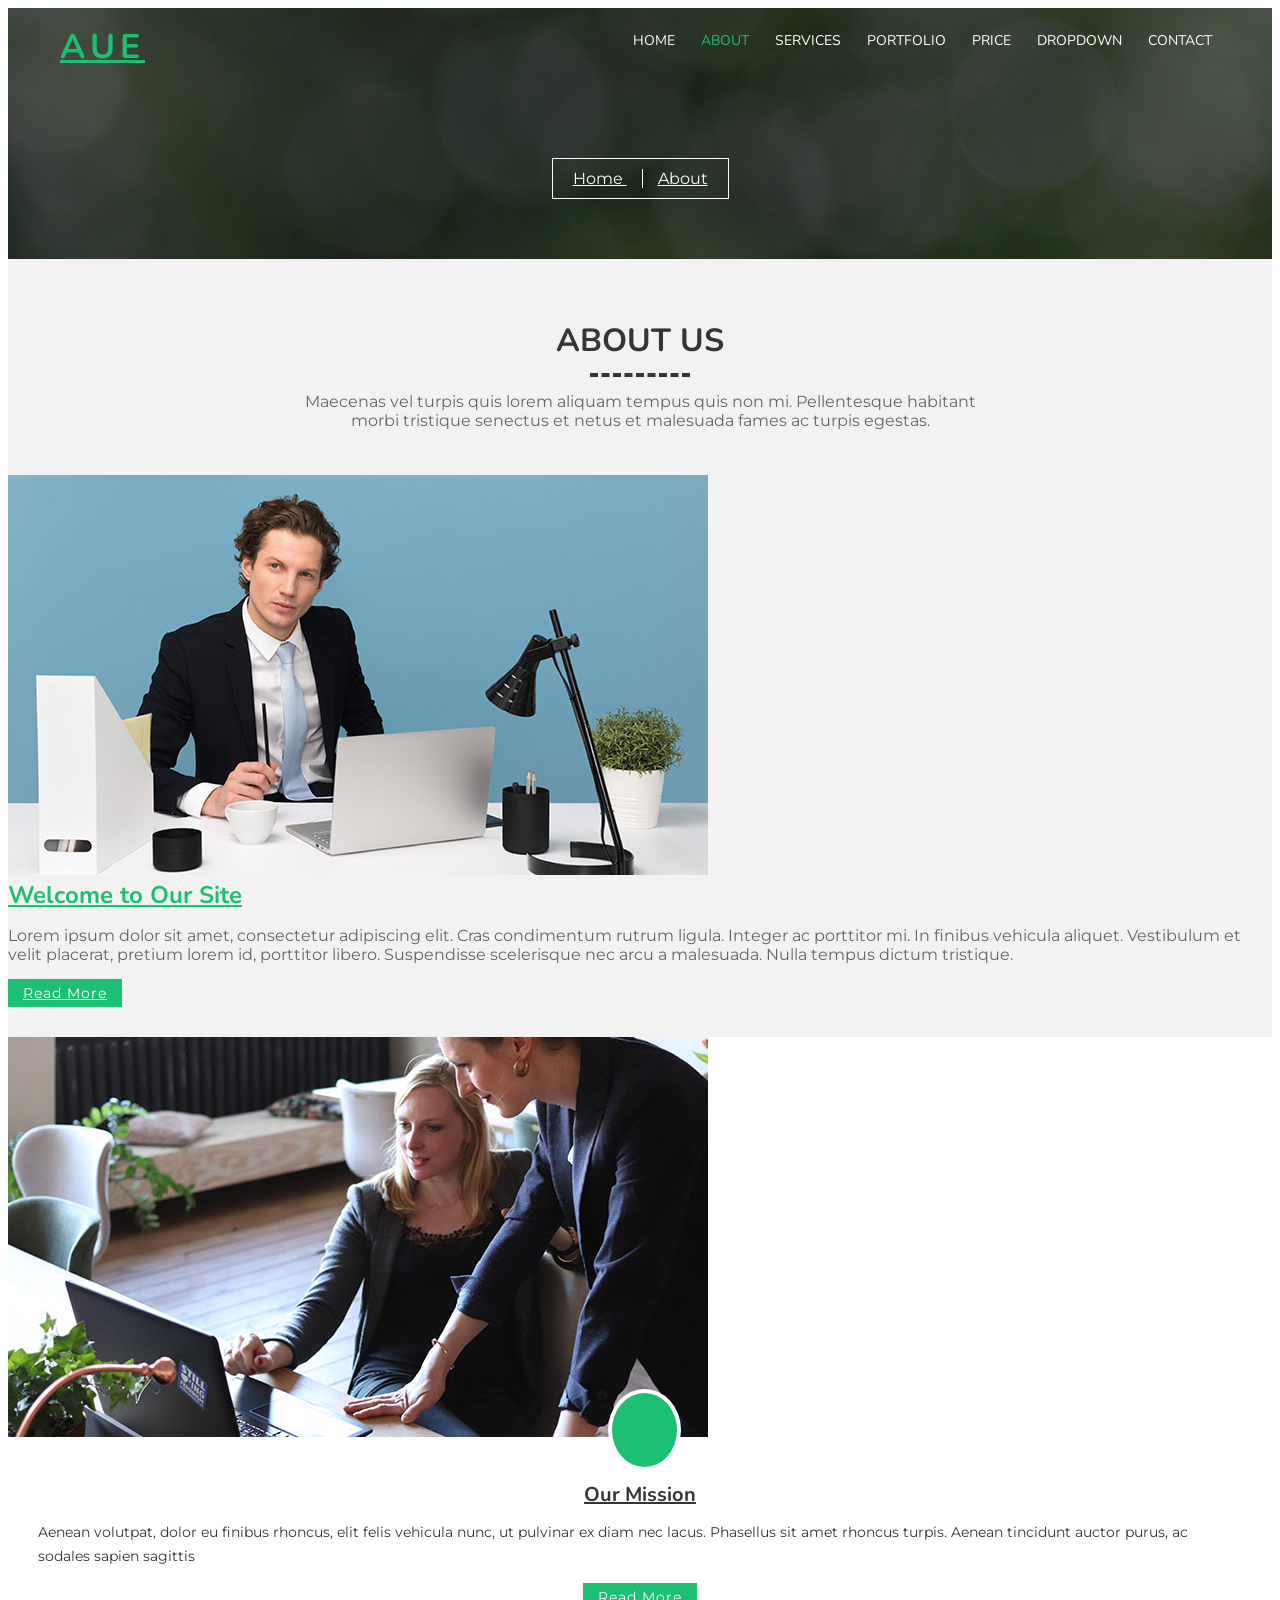
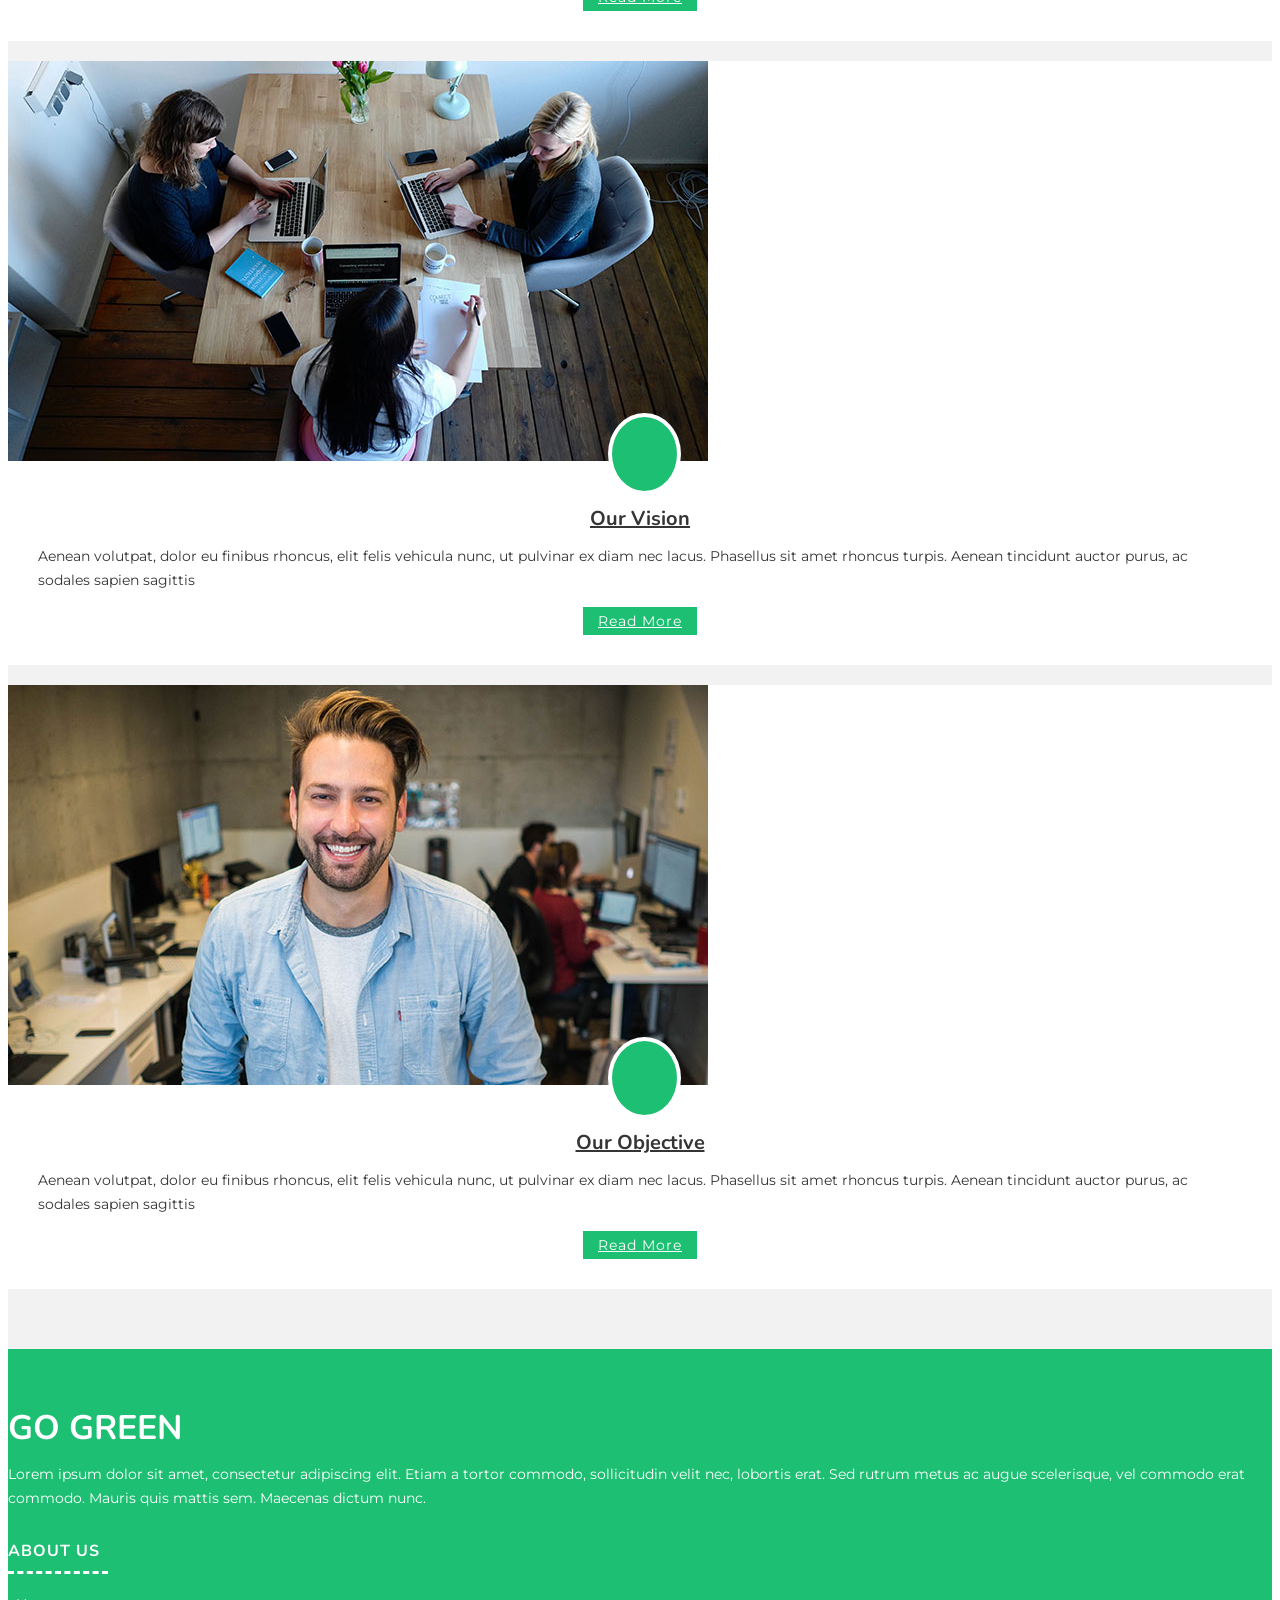
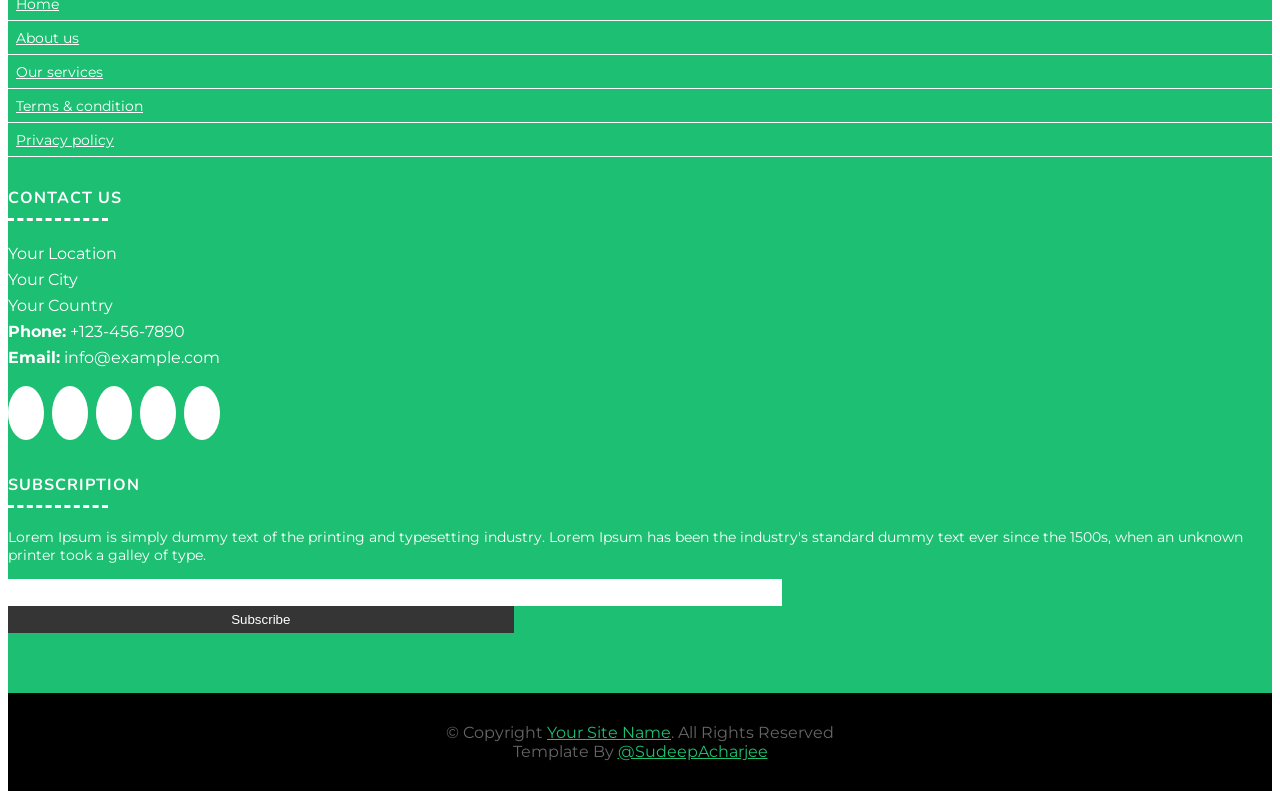
==== about.html @ 897f8840 "9/27/26" ====
<!DOCTYPE html>
<html lang="en">
    <head>
        <meta charset="utf-8">
        <title>GO GREEN | HTML Business Template</title>
        <meta content="width=device-width, initial-scale=1.0" name="viewport">
        <meta content="" name="keywords">
        <meta content="" name="description">

        <!-- Favicons -->
        <link href="img/favicon.ico" rel="icon">
        <link href="img/apple-touch-icon.png" rel="apple-touch-icon">

        <!-- Google Fonts -->
        <link href="https://fonts.googleapis.com/css?family=Montserrat:200,300|Nunito:400,700&display=swap" rel="stylesheet">

        <!-- Bootstrap CSS File -->
        <link href="vendor/bootstrap/css/bootstrap.min.css" rel="stylesheet">

        <!-- Vendor CSS Files -->
        <link href="vendor/ionicons/css/ionicons.min.css" rel="stylesheet">
        <link href="vendor/owlcarousel/assets/owl.carousel.min.css" rel="stylesheet">
        <link href="vendor/lightbox/css/lightbox.min.css" rel="stylesheet">

        <!-- Main Stylesheet -->
        <link href="css/style.css" rel="stylesheet">
    </head>

    <body>
        <!-- Header Section Start -->
        <header class="header">
            <div class="container-fluid">
                <div class="logo pull-left">
                    <h1><a href="INdex sample2.html">AUE</a></h1>
                    <!-- <a href="#"><img src="img/logo.png" alt="" title="" /></a>-->
                </div>

                <nav id="nav-menu-container">
                    <ul class="nav-menu">
                        <li><a href="INdex sample2.html">Home</a></li>
                        <li class="menu-active"><a href="about.html">About</a></li>
                        <li><a href="service.html">Services</a></li>
                        <li><a href="portfolio.html">Portfolio</a></li>
                        <li><a href="price.html">Price</a></li>
                        <li class="menu-has-children"><a href="#">Dropdown <i class="dicon ion-md-arrow-dropdown"></i></a>
                            <ul>
                                <li><a href="">Dropdown Menu</a></li>
                                <li><a href="">Dropdown Menu</a></li>
                                <li><a href="">Dropdown Menu</a></li>
                                <li><a href="">Dropdown Menu</a></li>
                                <li><a href="">Dropdown Menu</a></li>
                            </ul>
                        </li>
                        <li><a href="contact.html">Contact</a></li>
                    </ul>
                </nav>
            </div>
        </header>
        <!-- Header Section End -->
        
        <!-- Banner Section Start-->
        <section class="banner">
            <div class="container">
                <div class="col-lg-12">
                    <div class="banner-nav">
                        <div class="banner-box">
                            <a href="index.html">Home </a>
                            <a href="about.html">About</a>
                        </div>
                    </div>
                </div>
            </div>
        </section>
        <!-- Banner Section End-->

        <!-- About Us Section Start-->
        <section class="about">
            <div class="container">
                <header class="section-header">
                    <h3>About Us</h3>
                    <p>
                        Maecenas vel turpis quis lorem aliquam tempus quis non mi. Pellentesque habitant morbi tristique senectus et netus et malesuada fames ac turpis egestas.
                    </p>
                </header>

                <div class="row align-items-center about-row">
                    <div class="col-md-6">
                        <img src="img/about.jpg" alt="" class="img-fluid">
                    </div>
                    <div class="col-md-6">
                        <h2 class="title"><a href="#">Welcome to Our Site</a></h2>
                        <p>
                            Lorem ipsum dolor sit amet, consectetur adipiscing elit. Cras condimentum rutrum ligula. Integer ac porttitor mi. In finibus vehicula aliquet. Vestibulum et velit placerat, pretium lorem id, porttitor libero. Suspendisse scelerisque nec arcu a malesuada. Nulla tempus dictum tristique.
                        </p>
                        <div class="read-more">
                            <a href="#">Read More</a>
                        </div>
                    </div>
                </div>

                <div class="row about-cols">
                    <div class="col-md-4">
                        <div class="about-col">
                            <div class="img">
                                <img src="img/about-mission.jpg" alt="" class="img-fluid">
                                <div class="icon"><i class="ion-ios-disc"></i></div>
                            </div>
                            <h2 class="title"><a href="#">Our Mission</a></h2>
                            <p>
                                Aenean volutpat, dolor eu finibus rhoncus, elit felis vehicula nunc, ut pulvinar ex diam nec lacus. Phasellus sit amet rhoncus turpis. Aenean tincidunt auctor purus, ac sodales sapien sagittis
                            </p>
                            <div class="read-more">
                                <a href="#">Read More</a>
                            </div>
                        </div>
                    </div>

                    <div class="col-md-4">
                        <div class="about-col">
                            <div class="img">
                                <img src="img/about-vision.jpg" alt="" class="img-fluid">
                                <div class="icon"><i class="ion-ios-eye"></i></div>
                            </div>
                            <h2 class="title"><a href="#">Our Vision</a></h2>
                            <p>
                                Aenean volutpat, dolor eu finibus rhoncus, elit felis vehicula nunc, ut pulvinar ex diam nec lacus. Phasellus sit amet rhoncus turpis. Aenean tincidunt auctor purus, ac sodales sapien sagittis
                            </p>
                            <div class="read-more">
                                <a href="#">Read More</a>
                            </div>
                        </div>
                    </div>

                    <div class="col-md-4">
                        <div class="about-col">
                            <div class="img">
                                <img src="img/about-objective.jpg" alt="" class="img-fluid">
                                <div class="icon"><i class="ion-ios-options"></i></div>
                            </div>
                            <h2 class="title"><a href="#">Our Objective</a></h2>
                            <p>
                                Aenean volutpat, dolor eu finibus rhoncus, elit felis vehicula nunc, ut pulvinar ex diam nec lacus. Phasellus sit amet rhoncus turpis. Aenean tincidunt auctor purus, ac sodales sapien sagittis
                            </p>
                            <div class="read-more">
                                <a href="#">Read More</a>
                            </div>
                        </div>
                    </div>
                </div>
            </div>
        </section>
        <!-- About Us Section End -->

        <!-- Footer Start -->
        <footer class="footer">
            <div class="footer-top">
                <div class="container">
                    <div class="row">
                        <div class="col-lg-3 col-md-6 footer-info">
                            <h3>GO GREEN</h3>
                            <p>
                                Lorem ipsum dolor sit amet, consectetur adipiscing elit. Etiam a tortor commodo, sollicitudin velit nec, lobortis erat. Sed rutrum metus ac augue scelerisque, vel commodo erat commodo. Mauris quis mattis sem. Maecenas dictum nunc.
                            </p>
                        </div>

                        <div class="col-lg-3 col-md-6 footer-links">
                            <h4>About Us</h4>
                            <ul>
                                <li><i class="ion-md-arrow-dropright"></i> <a href="#">Home</a></li>
                                <li><i class="ion-md-arrow-dropright"></i> <a href="#">About us</a></li>
                                <li><i class="ion-md-arrow-dropright"></i> <a href="#">Our services</a></li>
                                <li><i class="ion-md-arrow-dropright"></i> <a href="#">Terms & condition</a></li>
                                <li><i class="ion-md-arrow-dropright"></i> <a href="#">Privacy policy</a></li>
                            </ul>
                        </div>

                        <div class="col-lg-3 col-md-6 footer-contact">
                            <h4>Contact Us</h4>
                            <p>
                                Your Location<br>
                                Your City<br>
                                Your Country <br>
                                <strong>Phone:</strong> +123-456-7890<br>
                                <strong>Email:</strong> info@example.com<br>
                            </p>

                            <div class="social-links">
                                <a href="https://freewebsitecode.com/"><i class="ion-logo-twitter"></i></a>
                                <a href="https://facebook.com/freewebsitecode/"><i class="ion-logo-facebook"></i></a>
                                <a href="https://freewebsitecode.com/"><i class="ion-logo-linkedin"></i></a>
                                <a href="https://freewebsitecode.com/"><i class="ion-logo-instagram"></i></a>
                                <a href="https://www.youtube.com/channel/UC9HlQRmKgG3jeVD_fBxj1Pw/videos"><i class="ion-logo-youtube"></i></a>
                            </div>

                        </div>

                        <div class="col-lg-3 col-md-6 footer-newsletter">
                            <h4>Subscription</h4>
                            <p>Lorem Ipsum is simply dummy text of the printing and typesetting industry. Lorem Ipsum has been the industry's standard dummy text ever since the 1500s, when an unknown printer took a galley of type.</p>
                            <form action="" method="post">
                                <input type="email" name="email"><input type="submit"  value="Subscribe">
                            </form>
                        </div>

                    </div>
                </div>
            </div>

            <div class="container">
                <div class="copyright">
                    &copy; Copyright <a href="https://freewebsitecode.com/">Your Site Name</a>. All Rights Reserved<br>
					Template By <a href="https://sudeep-portfolio.netlify.app">@SudeepAcharjee</a>
                </div>
            </div>
        </footer>
        <!-- Footer End -->

        <a href="#" class="back-to-top"><i class="ion-md-arrow-dropup"></i></a>

        <!-- Vendor JS Files -->
        <script src="vendor/jquery/jquery.min.js"></script>
        <script src="vendor/jquery/jquery-migrate.min.js"></script>
        <script src="vendor/bootstrap/js/bootstrap.bundle.min.js"></script>
        <script src="vendor/easing/easing.min.js"></script>
        <script src="vendor/superfish/hoverIntent.js"></script>
        <script src="vendor/superfish/superfish.min.js"></script>
        <script src="vendor/waypoints/waypoints.min.js"></script>
        <script src="vendor/touchSwipe/jquery.touchSwipe.min.js"></script>
        <script src="vendor/counterup/counterup.min.js"></script>
        <script src="vendor/owlcarousel/owl.carousel.min.js"></script>
        <script src="vendor/isotope/isotope.pkgd.min.js"></script>
        <script src="vendor/lightbox/js/lightbox.min.js"></script>

        <!-- Main Javascript File -->
        <script src="js/main.js"></script>

    </body>
</html>
---- css/style.css ----
/* ------------------ General CSS ------------------ */
body {
    color: #656565;
    font-family: 'Montserrat', sans-serif;
    background: #ffffff;
}

a {
    color: #1dbf73;
    transition: 0.3s;
}

a:hover,
a:active,
a:focus {
    color: #353535;
    outline: none;
    text-decoration: none;
}

p {
    color: #656565;
    padding: 0;
    margin: 0 0 15px 0;
}

h1,
h2,
h3,
h4,
h5,
h6 {
    font-family: 'Nunito', sans-serif;
    font-weight: 700;
    color: #353535;
    margin: 0 0 15px 0;
    padding: 0;
}

h4,
h5,
h6 {
    font-weight: 400;
}


/* ------------------ Back to Top ------------------ */
.back-to-top {
    position: fixed;
    display: none;
    background: #1dbf73;
    color: #ffffff;
    width: 45px;
    height: 45px;
    text-align: center;
    line-height: 1;
    font-size: 44px;
    right: 15px;
    bottom: 15px;
    transition: background 0.3s;
    z-index: 9;
}

.back-to-top i {
    color: #ffffff;
}


/* ------------------ Header CSS ------------------- */
.header {
    padding: 30px 0;
    height: 92px;
    position: fixed;
    left: 0;
    top: 0;
    right: 0;
    transition: all 0.3s;
    z-index: 997;
}

.header.header-scrolled {
    background: rgba(0, 0, 0, 0.9);
    padding: 20px 0;
    height: 72px;
    transition: all 0.3s;
}

.header .logo {
    float: left;
}

.header .logo h1 {
    font-size: 34px;
    margin: 0;
    line-height: 1;
    letter-spacing: 5px;
}

.header .logo h1 a:hover {
    color: #ffffff;
}

.header .logo img {
    padding: 0;
    margin: 0;
    max-height: 100%;
}


/* ----------------- Intro Section ----------------- */
/* ================================================= */

.slider {
    display: table;
    width: 100%;
    height: 100vh;
    background: #000;
}

.slider .carousel-item {
    width: 100%;
    height: 100vh;
    background-size: cover;
    background-position: center;
    background-repeat: no-repeat;
}

.slider .carousel-item::before {
    content: '';
    background-color: rgba(0, 0, 0, 0.7);
    position: absolute;
    height: 100%;
    width: 100%;
    top: 0;
    right: 0;
    left: 0;
    bottom: 0;
}

.slider .carousel-container {
    display: -webkit-box;
    display: -webkit-flex;
    display: -ms-flexbox;
    display: flex;
    -webkit-box-pack: center;
    -webkit-justify-content: center;
    -ms-flex-pack: center;
    justify-content: center;
    -webkit-box-align: center;
    -webkit-align-items: center;
    -ms-flex-align: center;
    align-items: center;
    position: absolute;
    bottom: 0;
    top: 0;
    left: 0;
    right: 0;
}

.slider .carousel-background img {
    max-width: 100%;
}

.slider .carousel-content {
    text-align: center;
}

.slider h2 {
    color: #ffffff;
    margin-bottom: 30px;
    font-size: 64px;
    font-weight: 800;
    letter-spacing: 1px;
}

.slider p {
    width: 80%;
    margin: 0 auto 30px auto;
    color: #ffffff;
}

.slider .carousel-fade {
    overflow: hidden;
}

.slider .carousel-fade .carousel-inner .carousel-item {
    transition-property: opacity;
}

.slider .carousel-fade .carousel-inner .carousel-item,
.slider .carousel-fade .carousel-inner .active.carousel-item-left,
.slider .carousel-fade .carousel-inner .active.carousel-item-right {
    opacity: 0;
}

.slider .carousel-fade .carousel-inner .active,
.slider .carousel-fade .carousel-inner .carousel-item-next.carousel-item-left,
.slider .carousel-fade .carousel-inner .carousel-item-prev.carousel-item-right {
    opacity: 1;
    transition: 0.3s;
}

.slider .carousel-fade .carousel-inner .carousel-item-next,
.slider .carousel-fade .carousel-inner .carousel-item-prev,
.slider .carousel-fade .carousel-inner .active.carousel-item-left,
.slider .carousel-fade .carousel-inner .active.carousel-item-right {
    left: 0;
    -webkit-transform: translate3d(0, 0, 0);
    transform: translate3d(0, 0, 0);
}

.slider .carousel-control-prev,
.slider .carousel-control-next {
    width: 10%;
}

.slider .carousel-control-next-icon,
.slider .carousel-control-prev-icon {
    background: none;
    font-size: 32px;
    line-height: 1;
}

.slider .carousel-indicators li {
    cursor: pointer;
}

.slider .btn-get-started {
    display: inline-block;
    padding: 10px 30px;
    transition: 0.3s;
    background: #1dbf73;
    color: #ffffff;
    font-family: 'Nunito', sans-serif;
    font-weight: 700;
    font-size: 18px;
    letter-spacing: 1px;
    text-transform: uppercase;
}

.slider .btn-get-started:hover {
    background: #ffffff;
    color: #1dbf73;
}



/* ------------------ Menu Style ------------------- */
#nav-menu-container {
    float: right;
    margin: 0;
}

.nav-menu,
.nav-menu * {
    margin: 0;
    padding: 0;
    list-style: none;
}

.nav-menu ul {
    position: absolute;
    display: none;
    top: 100%;
    left: 0;
    z-index: 99;
}

.nav-menu li {
    position: relative;
    white-space: nowrap;
}

.nav-menu > li {
    float: left;
}

.nav-menu li:hover > ul,
.nav-menu li.sfHover > ul {
    display: block;
}

.nav-menu ul ul {
    top: 0;
    left: 100%;
}

.nav-menu ul li {
    min-width: 180px;
}

.nav-menu a {
    display: inline-block;
    padding: 0 8px 10px 8px;
    color: #ffffff;
    font-family: 'Nunito', sans-serif;
    font-weight: 400;
    font-size: 14px;
    text-transform: uppercase;
    outline: none;
    text-decoration: none;
}

.nav-menu li:hover > a,
.nav-menu > .menu-active > a {
    color: #1dbf73;
}

.nav-menu > li {
    margin-left: 10px;
}

.nav-menu ul {
    margin: 4px 0 0 0;
    padding: 10px;
    box-shadow: 0px 0px 5px rgba(0, 0, 0, 0.25);
    background: #ffffff;
}

.nav-menu ul li {
    transition: 0.3s;
}

.nav-menu ul li a {
    padding: 5px 10px;
    color: #353535;
    transition: 0.3s;
    display: block;
    font-size: 14px;
    text-transform: none;
}

.nav-menu ul li:hover > a {
    color: #1dbf73;
}

.nav-menu ul ul {
    margin: 0;
}

#mobile-nav-toggle {
    position: fixed;
    right: 0;
    top: 0;
    z-index: 999;
    margin: 20px 20px 0 0;
    border: 0;
    background: none;
    font-size: 24px;
    display: none;
    transition: all 0.4s;
    outline: none;
    cursor: pointer;
}

#mobile-nav-toggle i {
    color: #ffffff;
}

#mobile-nav {
    position: fixed;
    top: 0;
    padding-top: 18px;
    bottom: 0;
    z-index: 999;
    background: rgba(0, 0, 0, 0.8);
    left: -260px;
    width: 260px;
    overflow-y: auto;
    transition: 0.4s;
}

#mobile-nav ul {
    padding: 0;
    margin: 0;
    list-style: none;
}

#mobile-nav ul li {
    position: relative;
}

#mobile-nav ul li a {
    color: #ffffff;
    font-size: 13px;
    text-transform: uppercase;
    overflow: hidden;
    padding: 10px 22px 10px 15px;
    position: relative;
    text-decoration: none;
    width: 100%;
    display: block;
    outline: none;
}

#mobile-nav ul li a:hover {
    color: #1dbf73;
}

#mobile-nav ul li li {
    padding-left: 30px;
}

#mobile-nav ul li.menu-active a {
    color: #1dbf73;
}

#mobile-nav ul .menu-has-children i {
    position: absolute;
    top: -5px;
    right: 0;
    z-index: 99;
    padding: 15px;
    cursor: pointer;
    color: #ffffff;
}

#mobile-nav ul .menu-has-children i.ion-md-arrow-dropup {
    color: #1dbf73;
}

#mobile-nav ul .menu-has-children i.dicon {
    display: none;
}

#mobile-nav ul .menu-has-children li a {
    text-transform: none;
}

#mobile-nav ul .menu-item-active {
    color: #1dbf73;
}

#mobile-body-overly {
    width: 100%;
    height: 100%;
    z-index: 997;
    top: 0;
    left: 0;
    position: fixed;
    background: rgba(0, 0, 0, 0.7);
    display: none;
}

body.mobile-nav-active {
    overflow: hidden;
}

body.mobile-nav-active #mobile-nav {
    left: 0;
}

body.mobile-nav-active #mobile-nav-toggle {
    color: #ffffff;
}



/* ---------------- Banner Section ----------------- */
.banner {
    background: url("../img/banner.jpg") center top no-repeat;
    background-size: cover;
    padding: 150px 0 60px 0;
    position: relative;
}

.banner::before {
    content: '';
    position: absolute;
    left: 0;
    right: 0;
    top: 0;
    bottom: 0;
    background: rgba(000, 000, 000, 0.6);
    z-index: 9;
}

.banner .container {
    position: relative;
    z-index: 10;
}

.banner .banner-nav {
    text-align: center;
}

.banner .banner-box {
    display: inline-block;
    padding: 10px 20px;
    border: 1px solid #ffffff;
}

.banner .banner-box a {
    color: #ffffff;
}

.banner .banner-box a:hover {
    color: #1dbf73;
}

.banner .banner-box a:first-child {
    padding-right: 15px;
    border-right: 1px solid #ffffff;
}

.banner .banner-box a:last-child {
    padding-left: 15px;
}


/* ------------- Section Header Style -------------- */
.section-header {
    position: relative;
    max-width: 700px;
    margin: 0 auto;
}

.section-header h3 {
    font-size: 32px;
    text-transform: uppercase;
    text-align: center;
    position: relative;
    padding-bottom: 15px;
}

.section-header h3::before {
    content: '';
    position: absolute;
    display: block;
    width: 100px;
    height: 0;
    border-bottom: 4px dashed #353535;
    bottom: 0;
    left: calc(50% - 50px);
}

.section-header p {
    text-align: center;
    padding-bottom: 30px;
}


/* ---------------- About Us Style ----------------- */
.about {
    position: relative;
    padding: 60px 0 40px 0;
    background: #f2f2f2;
}

.about .about-row {
    margin-bottom: 30px;
}

.about .about-col {
    background: #ffffff;
    margin-bottom: 20px;
}

.about .about-col:hover {
    box-shadow: 0px 2px 10px #dddddd;
}

.about .about-col .img {
    position: relative;
}

.about .about-col .icon {
    width: 64px;
    height: 64px;
    padding-top: 10px;
    padding-left: 1px;
    text-align: center;
    position: absolute;
    background-color: #1dbf73;
    border-radius: 50%;
    text-align: center;
    border: 4px solid #ffffff;
    left: calc( 50% - 32px);
    bottom: -30px;
    transition: 0.3s;
}

.about .about-col i {
    font-size: 36px;
    line-height: 1;
    color: #ffffff;
    transition: 0.3s;
}

.about .about-col:hover .icon {
    background-color: #ffffff;
}

.about .about-col:hover i {
    color: #1dbf73;
}

.about .about-col h2 {
    color: #353535;
    text-align: center;
    font-weight: 700;
    font-size: 20px;
    padding: 0;
    margin: 40px 0 12px 0;
}

.about .about-col h2 a {
    color: #353535;
}

.about .about-col h2 a:hover {
    color: #1dbf73;
}

.about .about-col p {
    font-size: 14px;
    font-weight: 400;
    line-height: 24px;
    color: #353535;
    margin-bottom: 0;
    padding: 0 30px;
}

.about .read-more {
    width: 100%;
    text-align: center;
}

.about .read-more a {
    font-size: 14px;
    letter-spacing: 1px;
    display: inline-block;
    padding: 5px 15px;
    transition: 0.3s;
    margin: 15px 30px 30px 30px;
    color: #ffffff;
    background: #1dbf73;
}

.about .about-col:hover .read-more a,
.about .read-more a:hover {
    background: #353535;
    color: #ffffff;
}

.about .about-row .read-more {
    text-align: left;
}

.about .about-row .read-more a {
    margin: 0;
}


/* ---------------- Services Style ----------------- */
.services {
    background: #ffffff;
    padding: 60px 0 60px 0;
    text-align: center;
}

.services .section-header p {
    margin:0;
    padding: 0;
}

.single-service {
    position: relative;
    text-align: center;
    color: #353535;
    font-weight: 400;
    margin:30px 0 0;
    transition: all 0.3s;
}

.single-service i {
    font-size: 64px;
    color: #1dbf73;
}

.single-service h4,
.single-service h4 a {
    font-size: 18px;
    font-weight: 700;
    line-height: 24px;
    text-transform: capitalize;
    color: #353535;
}

.single-service p {
    margin: 0;
}


/* ------------ Call To Action Section ------------- */
.call-to-action {
    position: relative;
    padding: 60px 0;
    background: #1dbf73;
}

.call-to-action .container {
    max-width: 700px;
}

.call-to-action h3 {
    color: #ffffff;
}

.call-to-action h3::before {
    border-color: #ffffff;
}

.call-to-action p {
    color: #ffffff;
    margin: 0;
}

.call-to-action .cta-btn {
    display: inline-block;
    margin-top: 10px;
    padding: 8px 28px;
    color: #1dbf73;
    font-weight: 500;
    font-size: 16px;
    letter-spacing: 1px;
    text-transform: uppercase;
    background: #ffffff;
    transition: 0.3s;
}

.call-to-action .cta-btn:hover {
    color: #ffffff;
    background: #353535;
}


/* ----------------- Pricing Style ----------------- */
.pricing {
    background: #f2f2f2;
    padding: 60px 0;
}

.pricing .section-header p {
    margin-bottom: 50px;
}

.pricing .price-content {
    position: relative;
    background: #ffffff;
    text-align: center;
}

.pricing .price-content:hover {
    box-shadow: 0 0 10px #dddddd;
}

.pricing .price-plan {
    display: block;
    background: #353535;
    margin: 0 0 30px;
    padding: 15px 0 20px;
}

.pricing .price-title {
    display: block;
    color: #ffffff;
    font-size: 30px;
    letter-spacing: 1px;
    padding: 0 15px 0;
    margin-bottom: 0;
}

.pricing .price-amount {
    display: block;
    color: #ffffff;
    font-size: 48px;
    padding: 0 10px 0;
    text-transform: uppercase;
}

.pricing .price-amount span {
    color: #ffffff;
    font-size: 24px;
}

.pricing .price-date {
    color: #ffffff;
    font-size: 12px;
    margin-top: 5px;
    text-transform: uppercase;
    margin-bottom:0;
}

.pricing .price-details {
    font-size: 16px;
    list-style: none;
    text-align: left;
}

.pricing .price-details li {
    padding: 5px 0;
}

.pricing .price-details li i.ion-md-checkmark {
    color: #1dbf73;
    margin-right: 5px;
}

.pricing .price-details li i.ion-md-close {
    color: #ea4335;
    margin-right: 7px;
}

.pricing .btn {
    color: #ffffff;
    padding: 10px 30px;
    text-transform: uppercase;
    border: none;
    border-radius: 0;
}

.pricing .price-btn {
    margin-top: 10px;
    margin-bottom: 30px;
    background: #353535;
    color: #ffffff;
}

.pricing .price-btn:hover {
    background: #1dbf73;
}

.pricing .features-price-btn {
    background: #1dbf73;
}

.pricing .features-price-btn:hover {
    background: #353535;
}

.pricing .features-price {
    margin-top: -30px;
}

.pricing .features-price .price-plan {
    background: #1dbf73;
}

.pricing .features-price .price-plan p{
    color:#FFFFFF;
}

.pricing .features-price .price-plan .price-amount, 
.pricing .features-price .price-plan .price-amount span {
    color: #ffffff;
}

.pricing .features-price .price-plan .price-title {
    color:#ffffff;
}

@media (max-width: 767.98px) {
    .pricing .price-content {
        margin-bottom: 30px;
    }
    
    .pricing .features-price {
        margin-top: 0;
    }
}



/* ---------------- Our Skills Style --------------- */
.skills {
    position: relative;
    padding: 60px 0;
}

.skills .progress {
    height: 30px;
    margin-bottom: 15px;
    border-radius: 0;
}

.skills .progress .skill {
    line-height: 35px;
    padding: 0;
    margin: 0 0 0 20px;
    text-transform: uppercase;
}

.skills .progress .skill .val {
    float: right;
    font-style: normal;
    margin: 0 20px 0 0;
}

.skills .progress-bar {
    width: 1px;
    text-align: left;
    transition: .9s;
}

.skills .counters h2 {
    margin: 30px 0 0 0;
    font-size: 60px;
    display: block;
    color: #1dbf73;
}

.skills .counters p {
    padding: 0;
    margin: 0;
    font-size: 18px;
    color: #353535;
}


/* ----------------- Portfolio Style --------------- */
.portfolio {
    position: relative;
    padding: 60px 0 45px 0;
    background: #f2f2f2;
}

.portfolio #portfolio-flters {
    padding: 0;
    margin: 0 0 16px 0;
    list-style: none;
    text-align: center;
    font-size: 0;
}

.portfolio #portfolio-flters li {
    display: inline-block;
    margin: 0;
    padding: 10px 20px;
    font-size: 12px;
    line-height: 20px;
    color: #ffffff;
    text-transform: uppercase;
    background: #353535;
    margin-bottom: 4px;
    transition: all 0.3s;
    cursor: pointer;
}

.portfolio #portfolio-flters li:hover,
.portfolio #portfolio-flters li.filter-active {
    background: #1dbf73;
    color: #ffffff;
}

.portfolio #portfolio-flters li:last-child {
    margin-right: 0;
}

.portfolio .portfolio-wrap {
    margin-top: 10px;
}

.portfolio .portfolio-wrap:hover {
    box-shadow: 0px 0px 10px #666666;
}

.portfolio .portfolio-item {
    position: relative;
    height: 260px;
    overflow: hidden;
}

.portfolio .portfolio-item figure {
    background: #000;
    overflow: hidden;
    height: 230px;
    position: relative;
    border-radius: 0;
    margin: 0;
}

.portfolio .portfolio-item figure img {
    opacity: 0.6;
    transition: 0.3s;
}

.portfolio .portfolio-item figure:hover img {
    opacity: 0.3;
    transition: 0.3s;
}

.portfolio .portfolio-item figure .link-preview,
.portfolio .portfolio-item figure .link-details {
    position: absolute;
    display: inline-block;
    padding: 7px 0;
    line-height: 1;
    text-align: center;
    width: 60px;
    height: 36px;
    background: #1dbf73;
    border-radius: 20px;
    transition: 0.3s;
    opacity: 0;
}

.portfolio .portfolio-item figure .link-preview i,
.portfolio .portfolio-item figure .link-details i {
    font-size: 22px;
    color: #ffffff;
}

.portfolio .portfolio-item figure .link-preview:hover,
.portfolio .portfolio-item figure .link-details:hover {
    background: #ffffff;
}

.portfolio .portfolio-item figure .link-preview:hover i,
.portfolio .portfolio-item figure .link-details:hover i {
    color: #353535;
}

.portfolio .portfolio-item figure .link-preview {
    left: calc(50% - 65px);
    top: calc(50% - 18px);
}

.portfolio .portfolio-item figure .link-details {
    right: calc(50% - 65px);
    top: calc(50% - 18px);
}

.portfolio .portfolio-item figure:hover .link-preview {
    opacity: 1;
}

.portfolio .portfolio-item figure:hover .link-details {
    opacity: 1;
}

.portfolio .portfolio-item .portfolio-info {
    position: absolute;
    top: calc(50% - 30px);
    left: 15px;
    right: 15px;
    text-align: center;
    z-index: 1;
}

.portfolio .portfolio-wrap:hover .portfolio-info {
    z-index: -1;
}

.portfolio .portfolio-item .portfolio-info h4 {
    color: #ffffff;
    font-size: 18px;
    font-weight: 700;
    line-height: 1px;
    margin-bottom: 18px;
    padding-bottom: 0;
}

.portfolio .portfolio-item .portfolio-info p {
    padding: 0;
    margin: 0;
    color: #ffffff;
    font-size: 13px;
    text-transform: uppercase;
}


/* ------------------- Team Style ------------------ */
.team {
    padding: 60px 0;
}

.team .section-header {
    margin-bottom: 15px;
}

.team .card {
    position: relative;
    border: none;
    border-radius: 0;
    overflow: hidden;
    transition: 0.3s;
}

.team .card:hover {
    box-shadow: 0px 0px 10px #999999;
}

.team .card img {
    width: 100%;
}

.team .card-title-wrap {
    padding: 15px 25px;
    position: relative;
    background-color: #f2f2f2;
}

.team .card:hover .card-title-wrap {
    background: #1dbf73;
}

.team .card-title-wrap .card-title,
.team .card-title-wrap .card-text {
    display: block;
    margin: 0;
}

.team .card-title-wrap .card-title {
    text-align: center;
    font-size: 18px;
    color: #353535;
}

.team .card-title-wrap .card-text {
    text-align: center;
    font-size: 14px;
    color: #666666;
}

.team .card:hover .card-title-wrap .card-title,
.team .card:hover .card-title-wrap .card-text {
    color: #ffffff;
}

.team .card .social-nav {
    position: relative;
    text-align: center;
}

.team .card .social-nav a {
    display: inline-block;
    color: #353535;
    font-size: 18px;
    margin: 5px;
}

.team .card:hover .social-nav a {
    color: #ffffff;
}


/* --------------- Testimonials Style -------------- */
.testimonials {
    position: relative;
    padding: 60px 0;
    background: #f2f2f2;
}

.testimonials .container {
    max-width: 900px;
}

.testimonials .section-header {
    margin-bottom: 20px;
}

.testimonials .testimonial-item {
    position: relative;
    background: #ffffff;
}

.testimonials .testimonial-text {
    padding: 25px 25px 25px 0;
}

.testimonials .testimonial-item img {
    background: #353535;
}

.testimonials .testimonial-item h3 {
    font-size: 20px;
    color: #353535;
    margin-bottom: 0;
}

.testimonials .testimonial-item h4 {
    font-size: 14px;
    color: #999999;
    margin: 0 0 15px 0;
}

.testimonials .testimonial-item p {
    font-size: 14px;
    margin: 0;
}

.testimonials .owl-nav,
.testimonials .owl-dots {
    margin-top: 5px;
    text-align: center;
}

.testimonials .owl-dot {
    display: inline-block;
    margin: 0 5px;
    width: 12px;
    height: 12px;
    border-radius: 50%;
    background-color: #dddddd;
}

.testimonials .owl-dot.active {
    background-color: #1dbf73;
}

@media (max-width: 575px) {
    .testimonials .testimonial-text {
        padding: 25px;
    }
}


/* ------------------ Clients Style ---------------- */
.clients {
    padding: 60px 0;
}

.clients .section-header p {
    padding-bottom: 10px;
}

.clients img {
    max-width: 100%;
    opacity: 1;
    transition: 0.3s;
    padding: 15px 0;
}

.clients img:hover {
    opacity: .5;
}

.clients .owl-nav,
.clients .owl-dots {
    margin-top: 5px;
    text-align: center;
}

.clients .owl-dot {
    display: inline-block;
    margin: 0 5px;
    width: 12px;
    height: 12px;
    border-radius: 50%;
    background-color: #ddd;
}

.clients .owl-dot.active {
    background-color: #1dbf73;
}


/* ----------------- Contact Style ----------------- */
.contact {
    position: relative;
    padding: 60px 0;
    background: #f2f2f2;
}

.contact .container {
    max-width: 900px;
}

.contact .contact-info {
    margin-bottom: 30px;
    text-align: center;
}

.contact .contact-address,
.contact .contact-phone,
.contact .contact-email {
    background: #ffffff;
    padding: 15px 30px 25px 30px;
    text-align: center;
    color: #353535;
}

.contact .contact-address:hover,
.contact .contact-phone:hover,
.contact .contact-email:hover {
    box-shadow: 0 0 10px #dddddd;
}

.contact .contact-info i {
    font-size: 48px;
    display: inline-block;
    color: #1dbf73;
}

.contact .contact-info address,
.contact .contact-info p {
    margin-bottom: 0;
    font-size: 14px;
    color: #353535;
}

.contact .contact-info h3 {
    font-size: 14px;
    margin-bottom: 5px;
    text-transform: uppercase;
    color: #353535;
}

.contact .contact-info a {
    color: #353535;
}

.contact .contact-info a:hover {
    color: #1dbf73;
}

.contact .map {
    position: relative;
    background: #ffffff;
}

.contact .map:hover {
    box-shadow: 0 0 10px #cccccc;
}

.contact .map iframe {
    width: 100%;
    height: 380px;
    margin-bottom: -7px;
}

.contact .form {
    background: #ffffff;
    padding: 30px;
    color: #353535;
}

.contact .form:hover {
    box-shadow: 0 0 10px #dddddd;
}

.contact .form input,
.contact .form textarea {
    padding: 10px 14px;
    border-radius: 0;
    box-shadow: none;
    font-size: 15px;
}

.contact .form input:focus,
.contact .form textarea:focus {
    border-color: #1dbf73;
}

.contact .form button[type="submit"] {
    background: #1dbf73;
    border: 0;
    padding: 10px 30px;
    color: #ffffff;
    transition: 0.4s;
    cursor: pointer;
}

.contact .form button[type="submit"]:hover {
    background: #353535;
}


/* ----------------- Footer Style ------------------ */
.footer {
    position: relative;
    padding: 0 0 30px 0;
    background: #000000;
}

.footer .footer-top {
    background: #1dbf73;
    padding: 60px 0 30px 0;
}

.footer .footer-top .footer-info,
.footer .footer-top .footer-links,
.footer .footer-top .footer-contact,
.footer .footer-top .footer-newsletter {
    margin-bottom: 30px;
}

.footer .footer-top .footer-info h3 {
    font-size: 34px;
    padding: 2px 0 2px 0px;
    line-height: 1;
    color: #ffffff;
}

.footer .footer-top .footer-info p {
    font-size: 14px;
    line-height: 24px;
    color: #ffffff;
}

.footer .footer-top .social-links a {
    font-size: 18px;
    display: inline-block;
    background: #ffffff;
    color: #1dbf73;
    line-height: 1;
    padding: 9px 0;
    margin-right: 4px;
    border-radius: 50%;
    text-align: center;
    width: 36px;
    height: 36px;
    transition: 0.3s;
}

.footer .footer-top .social-links a:hover {
    background: #353535;
    color: #ffffff;
}

.footer .footer-top h4 {
    font-size: 16px;
    font-weight: 700;
    color: #ffffff;
    text-transform: uppercase;
    position: relative;
    padding-bottom: 12px;
    margin-bottom: 20px;
    letter-spacing: 1px;
}

.footer .footer-top h4::before {
    content: '';
    position: absolute;
    left: 0;
    bottom: 0;
    height: 0;
    width: 100px;
    border-bottom: 3px dashed #ffffff;
}

.footer .footer-top .footer-links ul {
    list-style: none;
    padding: 0;
    margin: 0;
}

.footer .footer-top .footer-links ul i {
    padding-right: 8px;
    color: #ffffff;
    font-size: 16px;
}

.footer .footer-top .footer-links ul li {
    border-bottom: 1px solid #ffffff;
    padding: 7px 0;
}

.footer .footer-top .footer-links ul li:first-child {
    padding-top: 0;
}

.footer .footer-top .footer-links ul a {
    font-size: 14px;
    color: #ffffff;
}

.footer .footer-top .footer-links ul a:hover {
    color: #353535;
}

.footer .footer-top .footer-contact p {
    color: #ffffff;
    line-height: 26px;
}

.footer .footer-top .footer-newsletter input[type="email"] {
    border: 0;
    padding: 6px 8px;
    width: 60%;
}

.footer .footer-top .footer-newsletter input[type="submit"] {
    border: 0;
    width: 40%;
    padding: 6px 0;
    text-align: center;
    color: #ffffff;
    background: #353535;
    transition: 0.3s;
    cursor: pointer;
}

.footer .footer-top .footer-newsletter input[type="submit"]:hover {
    background: #000000;
}

.footer .footer-top .footer-newsletter p {
    color: #ffffff;
    font-size: 14px;
}

.footer .copyright {
    text-align: center;
    padding-top: 30px;
}


/* ---------------- Responsive Design -------------- */
@media (min-width: 1024px) {
    .header .logo {
        padding-left: 60px;
    }

    .slider p {
        width: 60%;
    }

    .slider .carousel-control-prev,
    .slider .carousel-control-next {
        width: 5%;
    }

    #nav-menu-container {
        padding-right: 60px;
    }
}

@media (max-width: 768px) {
    .back-to-top {
        bottom: 15px;
    }

    .header .logo h1 {
        font-size: 28px;
    }

    .header .logo img {
        max-height: 40px;
    }

    .slider h2 {
        font-size: 28px;
    }

    #nav-menu-container {
        display: none;
    }

    #mobile-nav-toggle {
        display: inline;
    }
}

@media (max-width: 61.9em) {
    .team .team-over {
        padding-top: 20px;
    }
    .team .card .social-nav {
        margin-bottom: 15px;
        padding: 0;
    }
}
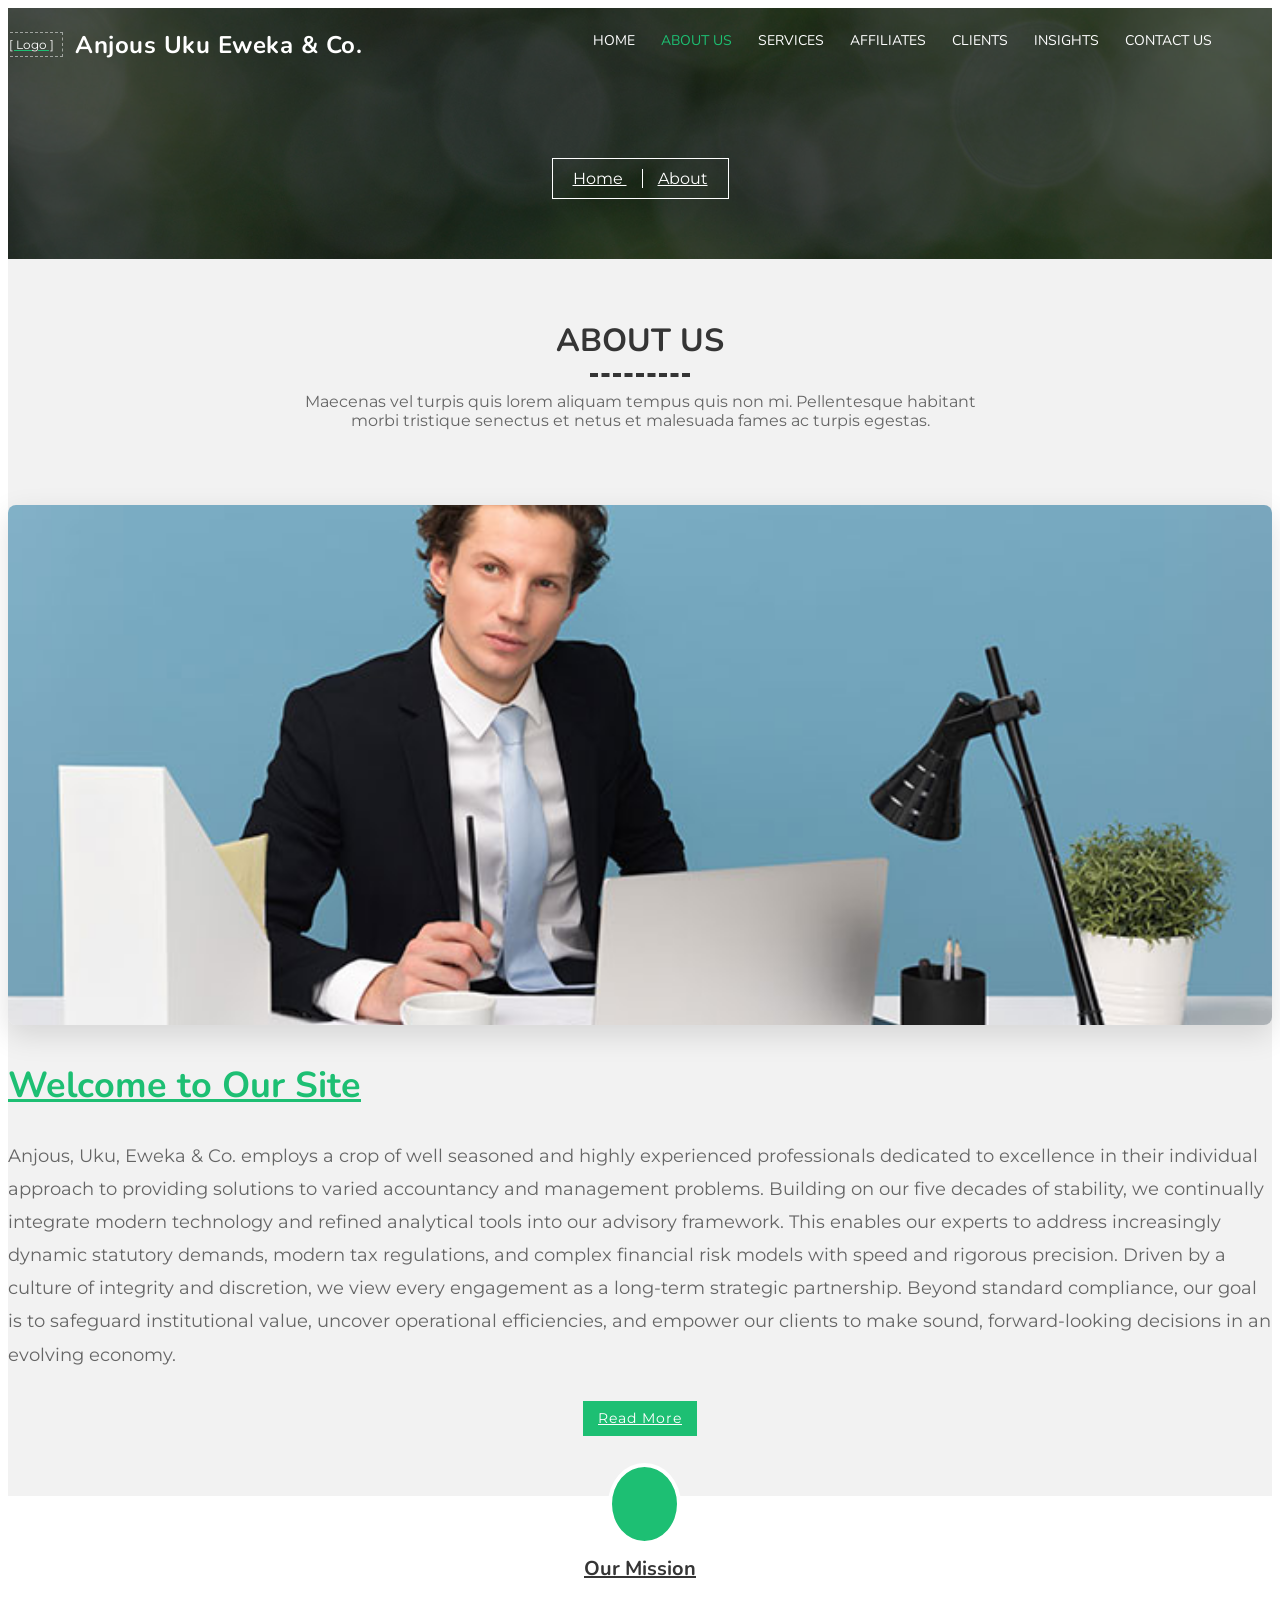
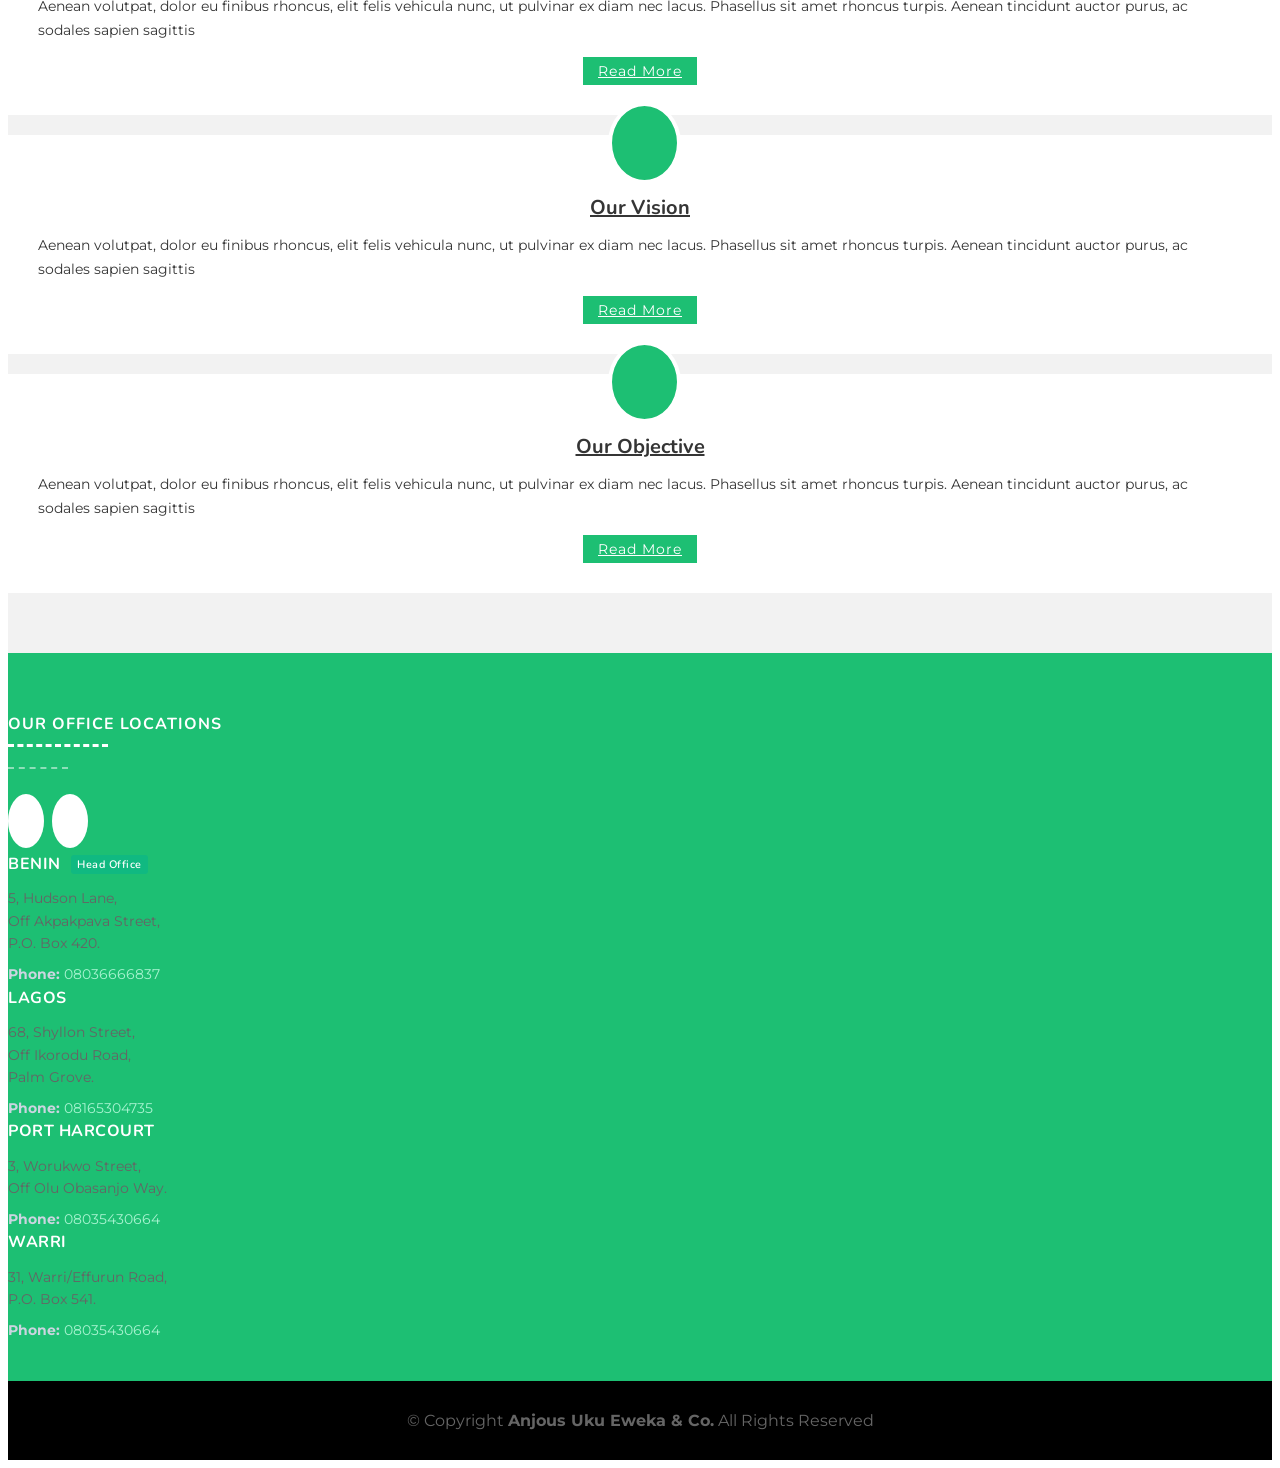
==== commit dad3b38b: "10:07PM 9/27/26" ====
--- a/about.html
+++ b/about.html
@@ -2,17 +2,16 @@
 <html lang="en">
     <head>
         <meta charset="utf-8">
-        <title>GO GREEN | HTML Business Template</title>
+        <title>Anjous Uku Eweka & Co. | Chartered Accountants & Business Consultants</title>
         <meta content="width=device-width, initial-scale=1.0" name="viewport">
-        <meta content="" name="keywords">
-        <meta content="" name="description">
+        <meta content="Accounting, Audit, Tax Advisory, Financial Advisory, Corporate Secretarial Services, Anjous Uku Eweka & Co" name="keywords">
+        <meta content="Anjous Uku Eweka & Co. provides professional auditing, accounting, tax compliance, and business advisory services." name="description">
 
         <!-- Favicons -->
         <link href="img/favicon.ico" rel="icon">
-        <link href="img/apple-touch-icon.png" rel="apple-touch-icon">
 
         <!-- Google Fonts -->
-        <link href="https://fonts.googleapis.com/css?family=Montserrat:200,300|Nunito:400,700&display=swap" rel="stylesheet">
+        <link href="https://fonts.googleapis.com/css?family=Montserrat:200,300,400,600|Nunito:400,600,700&display=swap" rel="stylesheet">
 
         <!-- Bootstrap CSS File -->
         <link href="vendor/bootstrap/css/bootstrap.min.css" rel="stylesheet">
@@ -24,36 +23,206 @@
 
         <!-- Main Stylesheet -->
         <link href="css/style.css" rel="stylesheet">
+
+        <style>
+            /* Header Nav Layout & Responsive Branding Styling */
+            .header-nav-wrapper {
+                display: flex;
+                align-items: center;
+                justify-content: space-between;
+                width: 100%;
+                flex-wrap: wrap;
+            }
+
+            .brand-logo-left-group {
+                display: flex;
+                align-items: center;
+                gap: 12px;
+            }
+
+            .company-brand-title {
+                margin: 0;
+                font-weight: 700;
+                letter-spacing: 0.5px;
+                font-size: 1.5rem;
+                line-height: 1.2;
+            }
+
+            .company-brand-title a {
+                color: #ffffff;
+                text-decoration: none;
+            }
+
+            .logo-placeholder-container {
+                display: flex;
+                align-items: center;
+                flex-shrink: 0;
+            }
+
+            .logo-placeholder {
+                max-height: 45px;
+                max-width: 140px;
+                border: 1px dashed rgba(255, 255, 255, 0.5);
+                padding: 4px 8px;
+                color: #ffffff;
+                font-size: 0.75rem;
+                display: inline-block;
+                text-align: center;
+            }
+
+            /* Custom Styling to Stack Image on Top and Scale Up the Section */
+            .about-row-stacked {
+                padding: 30px 0;
+            }
+
+            .about-stacked-img-wrapper {
+                margin-bottom: 25px;
+            }
+
+            .about-stacked-img {
+                width: 100%;
+                max-height: 520px;
+                object-fit: cover;
+                border-radius: 8px;
+                box-shadow: 0 10px 30px rgba(0, 0, 0, 0.12);
+            }
+
+            .about-stacked-content {
+                font-size: 1.15rem;
+                line-height: 1.8;
+            }
+
+            .about-stacked-content .title {
+                font-size: 2.25rem;
+                font-weight: 700;
+                margin-bottom: 20px;
+            }
+
+            /* Custom Borderless Multi-Office Footer Layout & Styling */
+            .footer-offices-title {
+                font-size: 1.25rem;
+                font-weight: 700;
+                margin-bottom: 8px;
+                letter-spacing: 0.5px;
+                color: #ffffff;
+            }
+
+            .footer-offices-divider {
+                width: 60px;
+                border-top: 2px dashed rgba(255, 255, 255, 0.5);
+                margin-bottom: 25px;
+            }
+
+            .office-card {
+                background: transparent !important;
+                border: none !important;
+                box-shadow: none !important;
+                padding: 0;
+                height: 100%;
+                font-size: 0.88rem;
+                line-height: 1.6;
+                color: #cbd5e0;
+            }
+
+            .office-card h5 {
+                color: #ffffff;
+                font-size: 1rem;
+                font-weight: 700;
+                margin-bottom: 10px;
+                text-transform: uppercase;
+                letter-spacing: 0.5px;
+            }
+
+            .office-card .head-tag {
+                background-color: #10b981;
+                color: #ffffff;
+                font-size: 0.68rem;
+                padding: 2px 6px;
+                border-radius: 3px;
+                margin-left: 6px;
+                vertical-align: middle;
+                font-weight: 600;
+                text-transform: none;
+            }
+
+            .office-card p {
+                margin-bottom: 8px;
+            }
+
+            .office-card a {
+                color: #a7f3d0;
+                text-decoration: none;
+            }
+
+            .office-card a:hover {
+                text-decoration: underline;
+            }
+
+            @media (max-width: 768px) {
+                .header-nav-wrapper {
+                    justify-content: space-between;
+                    padding: 5px 0;
+                }
+
+                .company-brand-title {
+                    font-size: 1.1rem;
+                }
+
+                .logo-placeholder {
+                    max-height: 35px;
+                    max-width: 100px;
+                    font-size: 0.65rem;
+                    padding: 2px 4px;
+                }
+
+                .about-stacked-content .title {
+                    font-size: 1.75rem;
+                }
+            }
+
+            @media (max-width: 480px) {
+                .company-brand-title {
+                    font-size: 0.95rem;
+                }
+                
+                .brand-logo-left-group {
+                    gap: 8px;
+                }
+            }
+        </style>
     </head>
 
     <body>
         <!-- Header Section Start -->
         <header class="header">
             <div class="container-fluid">
-                <div class="logo pull-left">
-                    <h1><a href="INdex sample2.html">AUE</a></h1>
-                    <!-- <a href="#"><img src="img/logo.png" alt="" title="" /></a>-->
-                </div>
-
-                <nav id="nav-menu-container">
-                    <ul class="nav-menu">
-                        <li><a href="INdex sample2.html">Home</a></li>
-                        <li class="menu-active"><a href="about.html">About</a></li>
-                        <li><a href="service.html">Services</a></li>
-                        <li><a href="portfolio.html">Portfolio</a></li>
-                        <li><a href="price.html">Price</a></li>
-                        <li class="menu-has-children"><a href="#">Dropdown <i class="dicon ion-md-arrow-dropdown"></i></a>
-                            <ul>
-                                <li><a href="">Dropdown Menu</a></li>
-                                <li><a href="">Dropdown Menu</a></li>
-                                <li><a href="">Dropdown Menu</a></li>
-                                <li><a href="">Dropdown Menu</a></li>
-                                <li><a href="">Dropdown Menu</a></li>
-                            </ul>
-                        </li>
-                        <li><a href="contact.html">Contact</a></li>
-                    </ul>
-                </nav>
+                <div class="header-nav-wrapper">
+                    
+                    <!-- Left-Aligned Brand Title and Logo Placeholder -->
+                    <div class="brand-logo-left-group pull-left">
+                        <div class="logo-placeholder-container">
+                            <a href="index.html">
+                                <img src="img/logo.png" alt="Anjous Uku Eweka & Co. Logo" class="logo-placeholder" onerror="this.style.display='none'; document.getElementById('logo-fallback-text').style.display='block';">
+                                <span id="logo-fallback-text" class="logo-placeholder" style="display:none;">[ Logo ]</span>
+                            </a>
+                        </div>
+                        <h1 class="company-brand-title"><a href="index.html">Anjous Uku Eweka & Co.</a></h1>
+                    </div>
+
+                    <!-- Navigation Links -->
+                    <nav id="nav-menu-container">
+                        <ul class="nav-menu">
+                            <li><a href="index.html">Home</a></li>
+                            <li class="menu-active"><a href="about.html">About Us</a></li>
+                            <li><a href="services.html">Services</a></li>
+                            <li><a href="affiliates.html">Affiliates</a></li>
+                            <li><a href="clients.html">Clients</a></li>
+                            <li><a href="insights.html">Insights</a></li>
+                            <li><a href="contact.html">Contact Us</a></li>
+                        </ul>
+                    </nav>
+
+                </div>
             </div>
         </header>
         <!-- Header Section End -->
@@ -83,15 +252,19 @@
                     </p>
                 </header>
 
-                <div class="row align-items-center about-row">
-                    <div class="col-md-6">
-                        <img src="img/about.jpg" alt="" class="img-fluid">
-                    </div>
-                    <div class="col-md-6">
+                <!-- Stacked & Scaled-Up Welcome Section -->
+                <div class="row about-row-stacked">
+                    <div class="col-12 about-stacked-img-wrapper text-center">
+                        <img src="img/about.jpg" alt="Welcome Image" class="img-fluid about-stacked-img">
+                    </div>
+                    <div class="col-12 about-stacked-content text-center">
                         <h2 class="title"><a href="#">Welcome to Our Site</a></h2>
                         <p>
-                            Lorem ipsum dolor sit amet, consectetur adipiscing elit. Cras condimentum rutrum ligula. Integer ac porttitor mi. In finibus vehicula aliquet. Vestibulum et velit placerat, pretium lorem id, porttitor libero. Suspendisse scelerisque nec arcu a malesuada. Nulla tempus dictum tristique.
-                        </p>
+Anjous, Uku, Eweka & Co. employs a crop of well seasoned and highly experienced professionals dedicated to excellence in their individual approach to providing solutions to varied accountancy and management problems.
+
+Building on our five decades of stability, we continually integrate modern technology and refined analytical tools into our advisory framework. This enables our experts to address increasingly dynamic statutory demands, modern tax regulations, and complex financial risk models with speed and rigorous precision.
+
+Driven by a culture of integrity and discretion, we view every engagement as a long-term strategic partnership. Beyond standard compliance, our goal is to safeguard institutional value, uncover operational efficiencies, and empower our clients to make sound, forward-looking decisions in an evolving economy.                        </p>
                         <div class="read-more">
                             <a href="#">Read More</a>
                         </div>
@@ -153,63 +326,70 @@
 
         <!-- Footer Start -->
         <footer class="footer">
-            <div class="footer-top">
+            <div class="footer-top" style="padding: 60px 0 40px 0;">
                 <div class="container">
-                    <div class="row">
-                        <div class="col-lg-3 col-md-6 footer-info">
-                            <h3>GO GREEN</h3>
-                            <p>
-                                Lorem ipsum dolor sit amet, consectetur adipiscing elit. Etiam a tortor commodo, sollicitudin velit nec, lobortis erat. Sed rutrum metus ac augue scelerisque, vel commodo erat commodo. Mauris quis mattis sem. Maecenas dictum nunc.
-                            </p>
-                        </div>
-
-                        <div class="col-lg-3 col-md-6 footer-links">
-                            <h4>About Us</h4>
-                            <ul>
-                                <li><i class="ion-md-arrow-dropright"></i> <a href="#">Home</a></li>
-                                <li><i class="ion-md-arrow-dropright"></i> <a href="#">About us</a></li>
-                                <li><i class="ion-md-arrow-dropright"></i> <a href="#">Our services</a></li>
-                                <li><i class="ion-md-arrow-dropright"></i> <a href="#">Terms & condition</a></li>
-                                <li><i class="ion-md-arrow-dropright"></i> <a href="#">Privacy policy</a></li>
-                            </ul>
-                        </div>
-
-                        <div class="col-lg-3 col-md-6 footer-contact">
-                            <h4>Contact Us</h4>
-                            <p>
-                                Your Location<br>
-                                Your City<br>
-                                Your Country <br>
-                                <strong>Phone:</strong> +123-456-7890<br>
-                                <strong>Email:</strong> info@example.com<br>
-                            </p>
-
-                            <div class="social-links">
-                                <a href="https://freewebsitecode.com/"><i class="ion-logo-twitter"></i></a>
-                                <a href="https://facebook.com/freewebsitecode/"><i class="ion-logo-facebook"></i></a>
-                                <a href="https://freewebsitecode.com/"><i class="ion-logo-linkedin"></i></a>
-                                <a href="https://freewebsitecode.com/"><i class="ion-logo-instagram"></i></a>
-                                <a href="https://www.youtube.com/channel/UC9HlQRmKgG3jeVD_fBxj1Pw/videos"><i class="ion-logo-youtube"></i></a>
-                            </div>
-
-                        </div>
-
-                        <div class="col-lg-3 col-md-6 footer-newsletter">
-                            <h4>Subscription</h4>
-                            <p>Lorem Ipsum is simply dummy text of the printing and typesetting industry. Lorem Ipsum has been the industry's standard dummy text ever since the 1500s, when an unknown printer took a galley of type.</p>
-                            <form action="" method="post">
-                                <input type="email" name="email"><input type="submit"  value="Subscribe">
-                            </form>
-                        </div>
-
-                    </div>
+
+                    <!-- Header Row: Title & Social Links -->
+                    <div class="row align-items-center mb-3">
+                        <div class="col-md-8">
+                            <h4 class="footer-offices-title">Our Office Locations</h4>
+                            <div class="footer-offices-divider"></div>
+                        </div>
+                        <div class="col-md-4 text-md-right mb-3 mb-md-0">
+                            <div class="social-links d-inline-flex gap-2">
+                                <a href="#"><i class="ion-logo-linkedin"></i></a>
+                                <a href="#"><i class="ion-logo-instagram"></i></a>
+                            </div>
+                        </div>
+                    </div>
+
+                    <!-- Borderless Office Locations Grid -->
+                    <div class="row g-3">
+                        
+                        <!-- Benin (Head Office) -->
+                        <div class="col-lg-3 col-md-6 mb-4">
+                            <div class="office-card">
+                                <h5>Benin <span class="head-tag">Head Office</span></h5>
+                                <p>5, Hudson Lane,<br>Off Akpakpava Street,<br>P.O. Box 420.</p>
+                                <strong>Phone:</strong> <a href="tel:08036666837">08036666837</a>
+                            </div>
+                        </div>
+
+                        <!-- Lagos Office -->
+                        <div class="col-lg-3 col-md-6 mb-4">
+                            <div class="office-card">
+                                <h5>Lagos</h5>
+                                <p>68, Shyllon Street,<br>Off Ikorodu Road,<br>Palm Grove.</p>
+                                <strong>Phone:</strong> <a href="tel:08165304735">08165304735</a>
+                            </div>
+                        </div>
+
+                        <!-- Port Harcourt Office -->
+                        <div class="col-lg-3 col-md-6 mb-4">
+                            <div class="office-card">
+                                <h5>Port Harcourt</h5>
+                                <p>3, Worukwo Street,<br>Off Olu Obasanjo Way.</p>
+                                <strong>Phone:</strong> <a href="tel:08035430664">08035430664</a>
+                            </div>
+                        </div>
+
+                        <!-- Warri Office -->
+                        <div class="col-lg-3 col-md-6 mb-4">
+                            <div class="office-card">
+                                <h5>Warri</h5>
+                                <p>31, Warri/Effurun Road,<br>P.O. Box 541.</p>
+                                <strong>Phone:</strong> <a href="tel:08035430664">08035430664</a>
+                            </div>
+                        </div>
+
+                    </div>
+
                 </div>
             </div>
 
             <div class="container">
-                <div class="copyright">
-                    &copy; Copyright <a href="https://freewebsitecode.com/">Your Site Name</a>. All Rights Reserved<br>
-					Template By <a href="https://sudeep-portfolio.netlify.app">@SudeepAcharjee</a>
+                <div class="copyright text-center py-3">
+                    &copy; Copyright <strong>Anjous Uku Eweka & Co.</strong> All Rights Reserved
                 </div>
             </div>
         </footer>
@@ -235,4 +415,4 @@
         <script src="js/main.js"></script>
 
     </body>
-</html>
+</html>
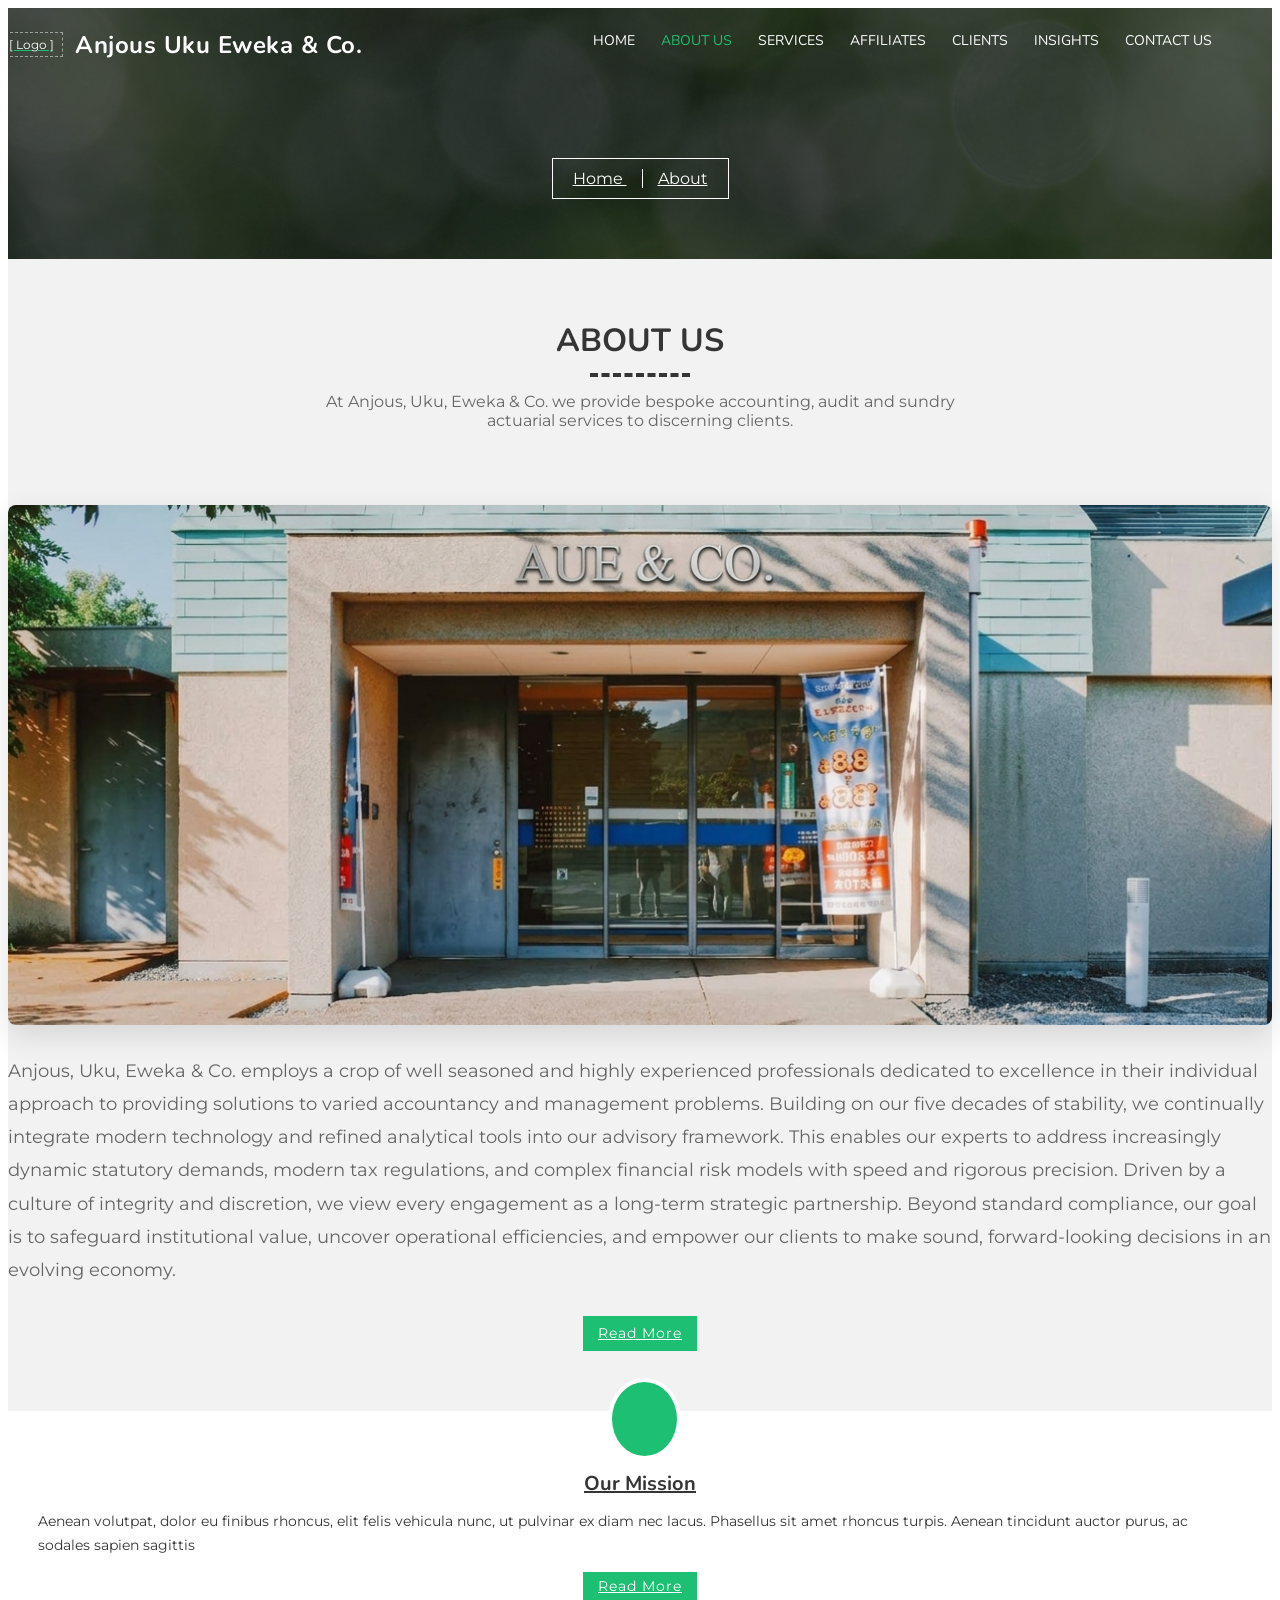
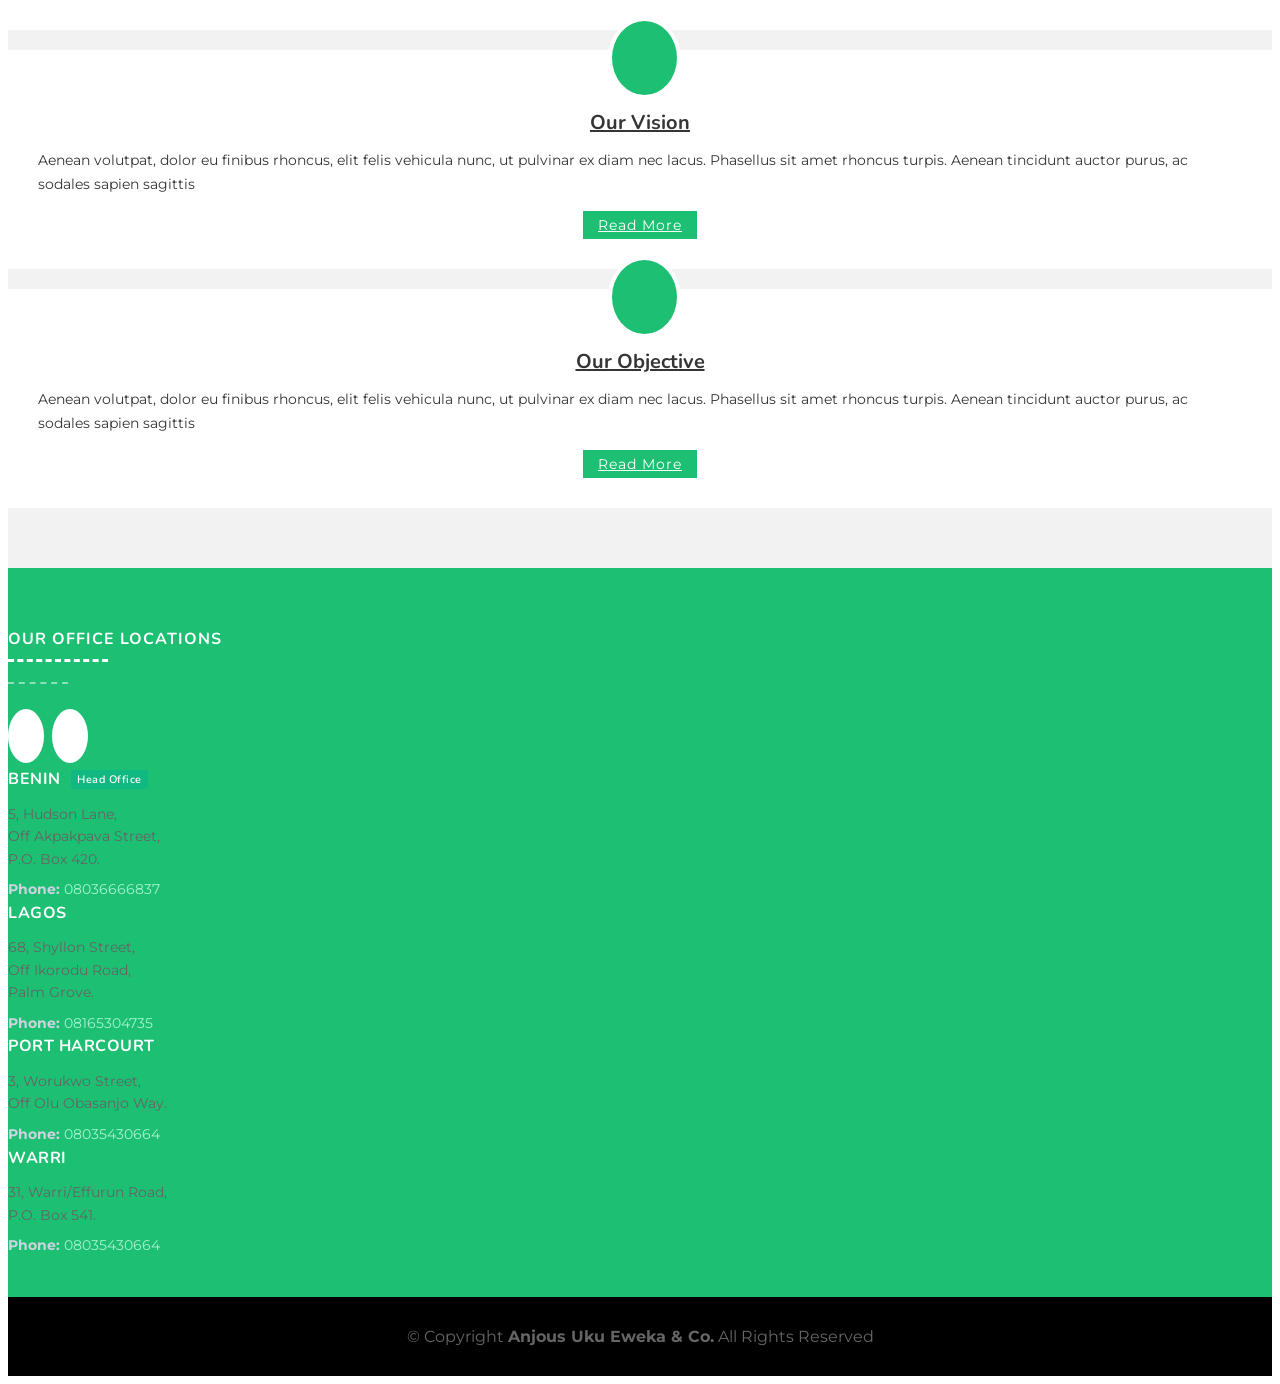
==== commit 3c752db3: "9/28/26" ====
--- a/about.html
+++ b/about.html
@@ -248,7 +248,7 @@
                 <header class="section-header">
                     <h3>About Us</h3>
                     <p>
-                        Maecenas vel turpis quis lorem aliquam tempus quis non mi. Pellentesque habitant morbi tristique senectus et netus et malesuada fames ac turpis egestas.
+                        At Anjous, Uku, Eweka & Co. we provide bespoke accounting, audit and sundry actuarial services to discerning clients.
                     </p>
                 </header>
 
@@ -258,7 +258,7 @@
                         <img src="img/about.jpg" alt="Welcome Image" class="img-fluid about-stacked-img">
                     </div>
                     <div class="col-12 about-stacked-content text-center">
-                        <h2 class="title"><a href="#">Welcome to Our Site</a></h2>
+                        <h2 class="title"><a href="#"></a></h2>
                         <p>
 Anjous, Uku, Eweka & Co. employs a crop of well seasoned and highly experienced professionals dedicated to excellence in their individual approach to providing solutions to varied accountancy and management problems.
 
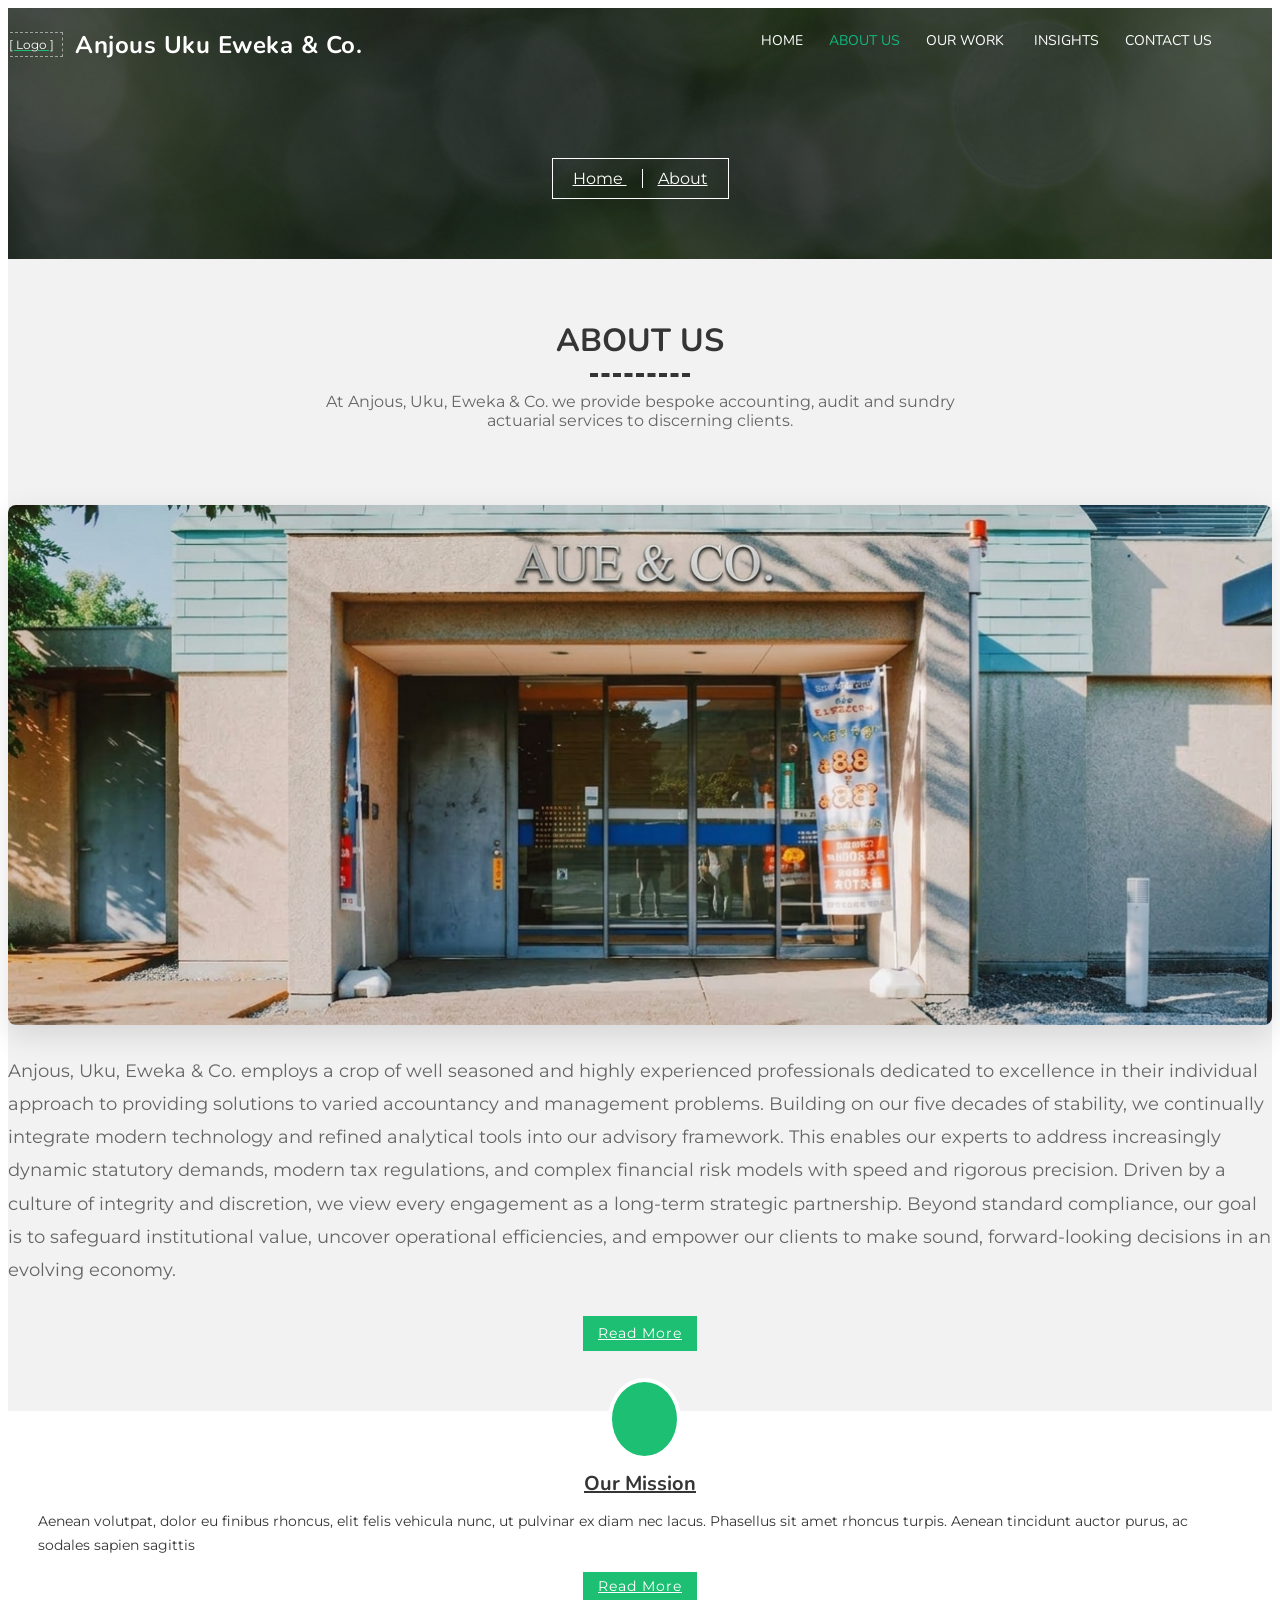
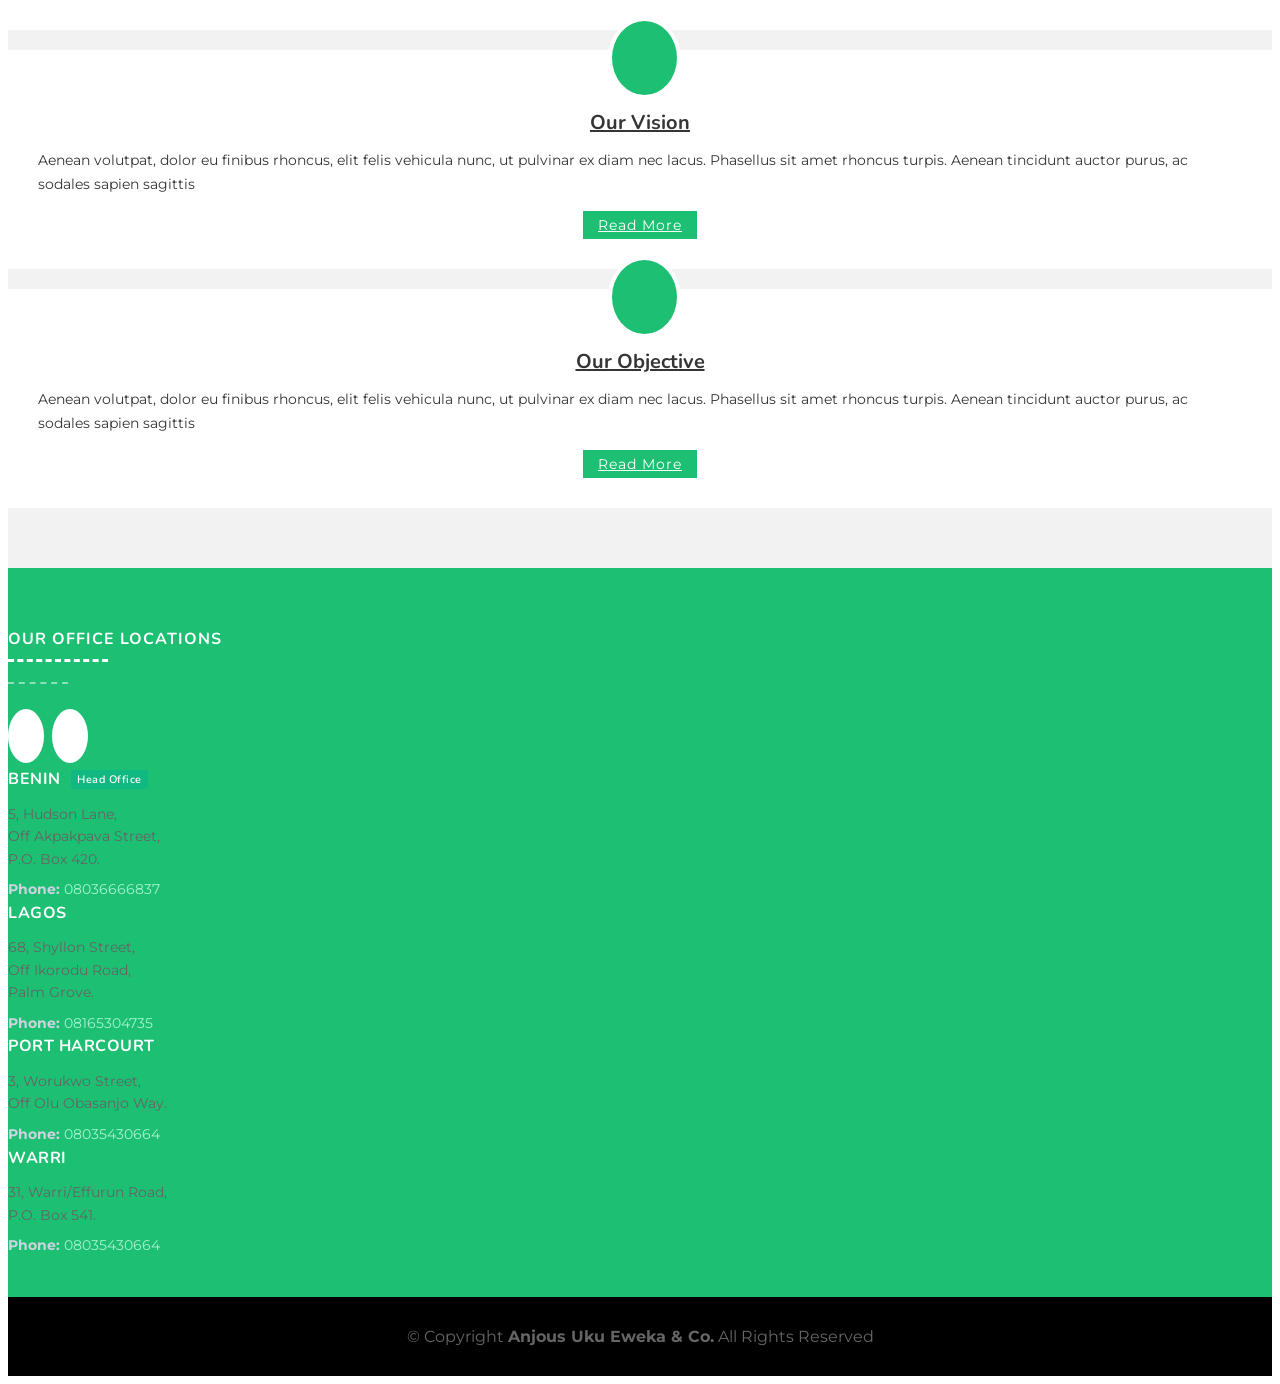
==== commit 574ac67d: "2:45PM 9/28/26" ====
--- a/about.html
+++ b/about.html
@@ -214,9 +214,16 @@
                         <ul class="nav-menu">
                             <li><a href="index.html">Home</a></li>
                             <li class="menu-active"><a href="about.html">About Us</a></li>
-                            <li><a href="services.html">Services</a></li>
-                            <li><a href="affiliates.html">Affiliates</a></li>
-                            <li><a href="clients.html">Clients</a></li>
+                            
+                            <!-- Dropdown Menu for Our Work -->
+                            <li class="menu-has-children"><a href="#">Our Work <i class="ion-md-arrow-dropdown dicon"></i></a>
+                                <ul>
+                                    <li><a href="services.html">Services</a></li>
+                                    <li><a href="affiliates.html">Affiliates</a></li>
+                                    <li><a href="clients.html">Clients</a></li>
+                                </ul>
+                            </li>
+
                             <li><a href="insights.html">Insights</a></li>
                             <li><a href="contact.html">Contact Us</a></li>
                         </ul>
--- a/css/style.css
+++ b/css/style.css
@@ -258,14 +258,6 @@
     list-style: none;
 }
 
-.nav-menu ul {
-    position: absolute;
-    display: none;
-    top: 100%;
-    left: 0;
-    z-index: 99;
-}
-
 .nav-menu li {
     position: relative;
     white-space: nowrap;
@@ -273,20 +265,7 @@
 
 .nav-menu > li {
     float: left;
-}
-
-.nav-menu li:hover > ul,
-.nav-menu li.sfHover > ul {
-    display: block;
-}
-
-.nav-menu ul ul {
-    top: 0;
-    left: 100%;
-}
-
-.nav-menu ul li {
-    min-width: 180px;
+    margin-left: 10px;
 }
 
 .nav-menu a {
@@ -303,41 +282,82 @@
 
 .nav-menu li:hover > a,
 .nav-menu > .menu-active > a {
-    color: #1dbf73;
-}
-
-.nav-menu > li {
-    margin-left: 10px;
+    color: #10b981;
+}
+
+/* --- Cool Animated Submenu Dropdown --- */
+.nav-menu li.menu-has-children {
+    position: relative;
 }
 
 .nav-menu ul {
-    margin: 4px 0 0 0;
-    padding: 10px;
-    box-shadow: 0px 0px 5px rgba(0, 0, 0, 0.25);
+    position: absolute;
+    display: block !important;
+    top: 100%;
+    left: 0;
+    z-index: 99;
+    min-width: 200px;
     background: #ffffff;
+    padding: 10px 0;
+    margin: 10px 0 0 0;
+    border-radius: 8px;
+    border-top: 3px solid #10b981;
+    box-shadow: 0px 10px 30px rgba(0, 0, 0, 0.12);
+
+    /* Animation initial state: hidden & shifted down */
+    opacity: 0;
+    visibility: hidden;
+    transform: translateY(15px);
+    transition: all 0.3s cubic-bezier(0.25, 0.8, 0.25, 1);
+}
+
+/* Hover state: smoothly fade in and slide up */
+.nav-menu li:hover > ul,
+.nav-menu li.sfHover > ul {
+    opacity: 1;
+    visibility: visible;
+    transform: translateY(0);
+}
+
+.nav-menu ul ul {
+    top: 0;
+    left: 100%;
+    margin: 0;
 }
 
 .nav-menu ul li {
-    transition: 0.3s;
+    min-width: 180px;
+    transition: background 0.2s ease;
 }
 
 .nav-menu ul li a {
-    padding: 5px 10px;
-    color: #353535;
-    transition: 0.3s;
     display: block;
+    padding: 10px 20px;
+    color: #333333;
+    font-family: 'Nunito', sans-serif;
     font-size: 14px;
+    font-weight: 400;
     text-transform: none;
+    transition: color 0.25s ease, padding-left 0.25s ease, background-color 0.25s ease;
 }
 
 .nav-menu ul li:hover > a {
-    color: #1dbf73;
-}
-
-.nav-menu ul ul {
-    margin: 0;
-}
-
+    color: #10b981;
+    background-color: #f0fff4;
+    padding-left: 25px;
+}
+
+/* Chevron arrow smooth rotation */
+.nav-menu .menu-has-children > a .dicon {
+    display: inline-block;
+    transition: transform 0.3s ease;
+}
+
+.nav-menu .menu-has-children:hover > a .dicon {
+    transform: rotate(180deg);
+}
+
+/* Mobile Nav Styles */
 #mobile-nav-toggle {
     position: fixed;
     right: 0;
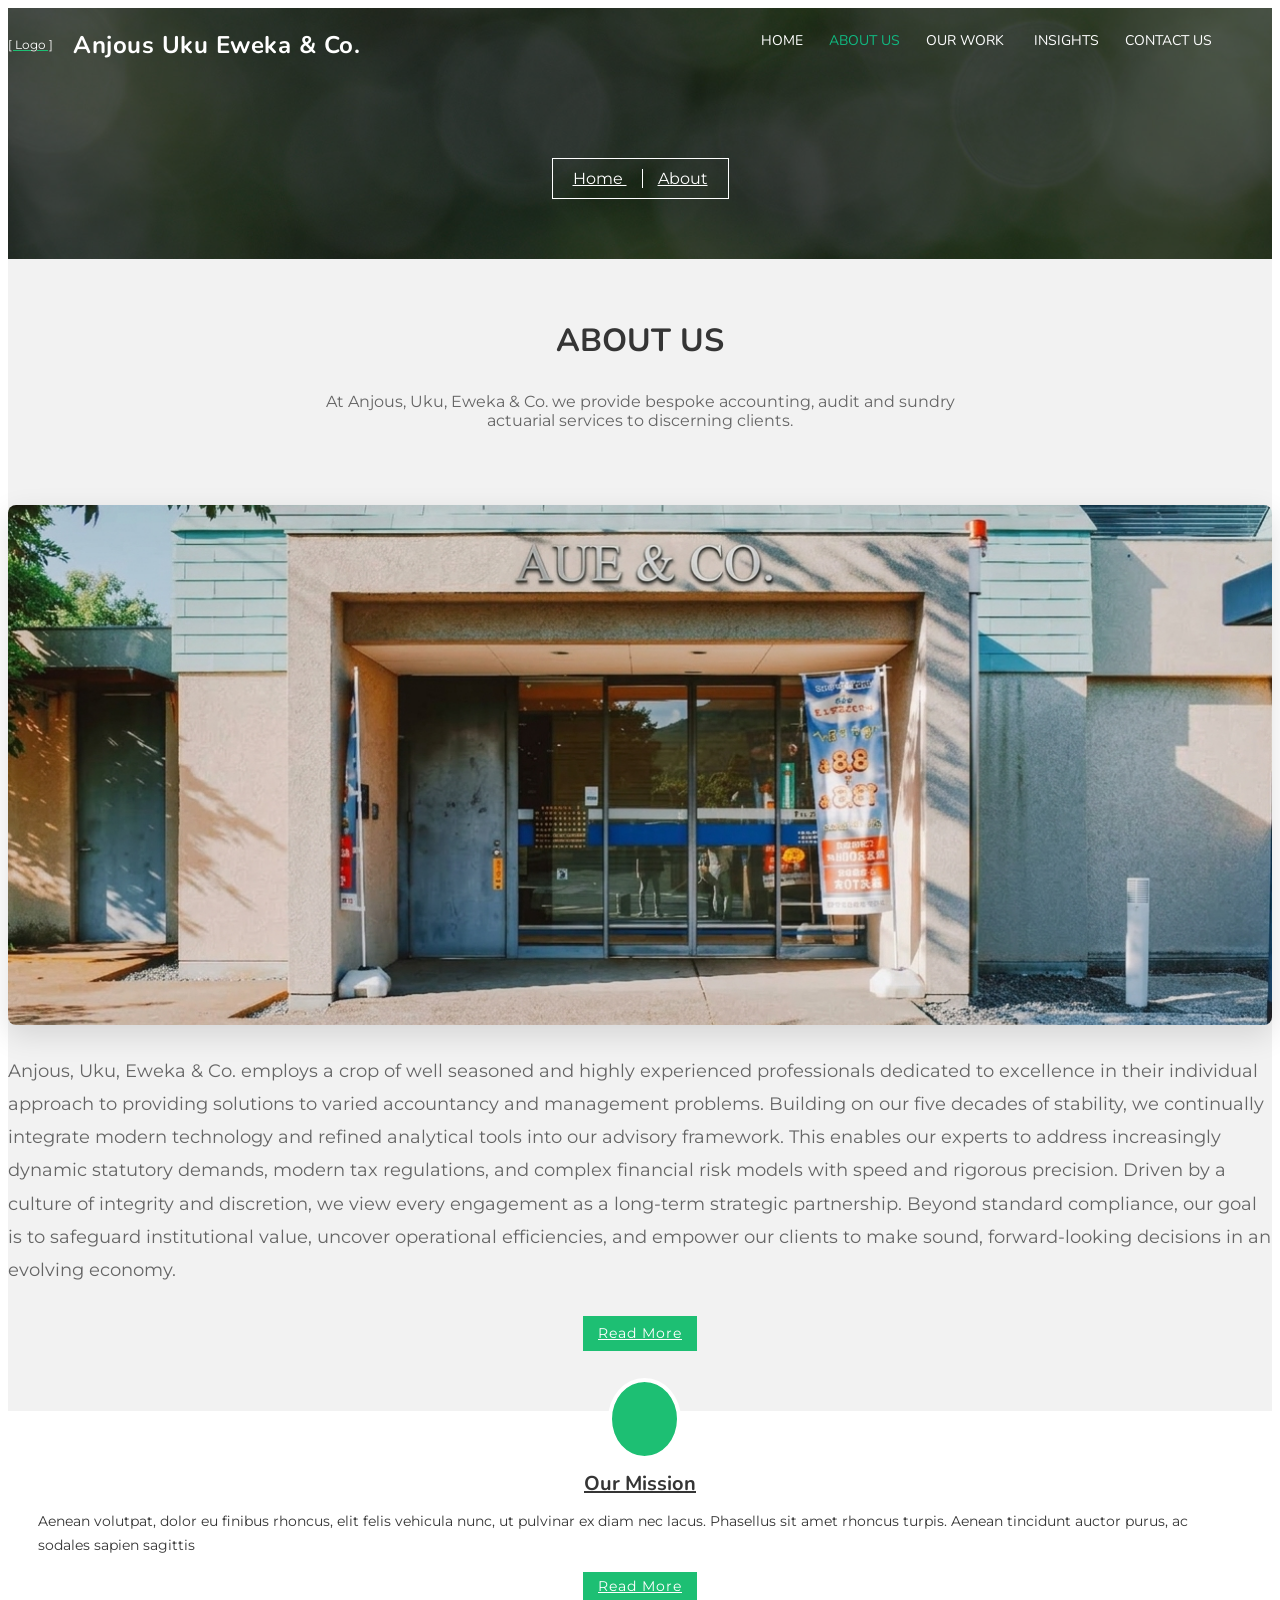
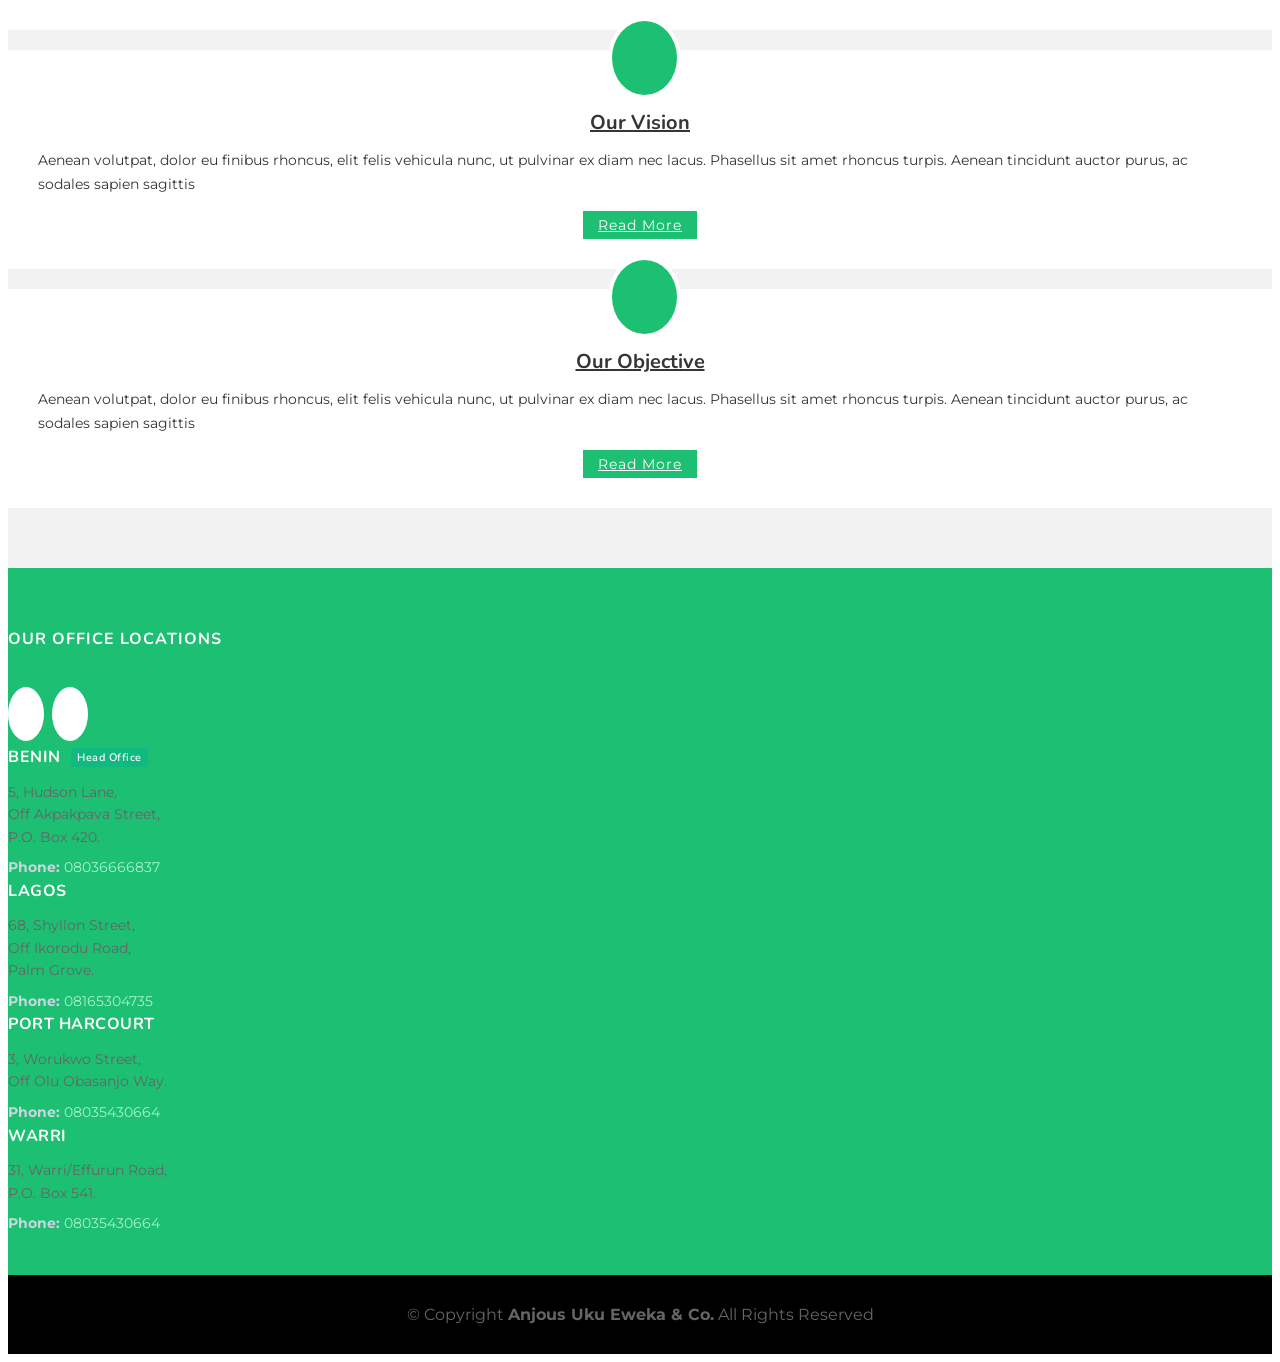
==== commit bdfcf195: "fixed dash issue" ====
--- a/about.html
+++ b/about.html
@@ -62,7 +62,7 @@
             .logo-placeholder {
                 max-height: 45px;
                 max-width: 140px;
-                border: 1px dashed rgba(255, 255, 255, 0.5);
+                border: 1px;
                 padding: 4px 8px;
                 color: #ffffff;
                 font-size: 0.75rem;
@@ -109,7 +109,7 @@
 
             .footer-offices-divider {
                 width: 60px;
-                border-top: 2px dashed rgba(255, 255, 255, 0.5);
+                border-top: 2px;
                 margin-bottom: 25px;
             }
 
--- a/css/style.css
+++ b/css/style.css
@@ -549,7 +549,7 @@
     display: block;
     width: 100px;
     height: 0;
-    border-bottom: 4px dashed #353535;
+    border-bottom: 4px;
     bottom: 0;
     left: calc(50% - 50px);
 }
@@ -1457,7 +1457,6 @@
     bottom: 0;
     height: 0;
     width: 100px;
-    border-bottom: 3px dashed #ffffff;
 }
 
 .footer .footer-top .footer-links ul {
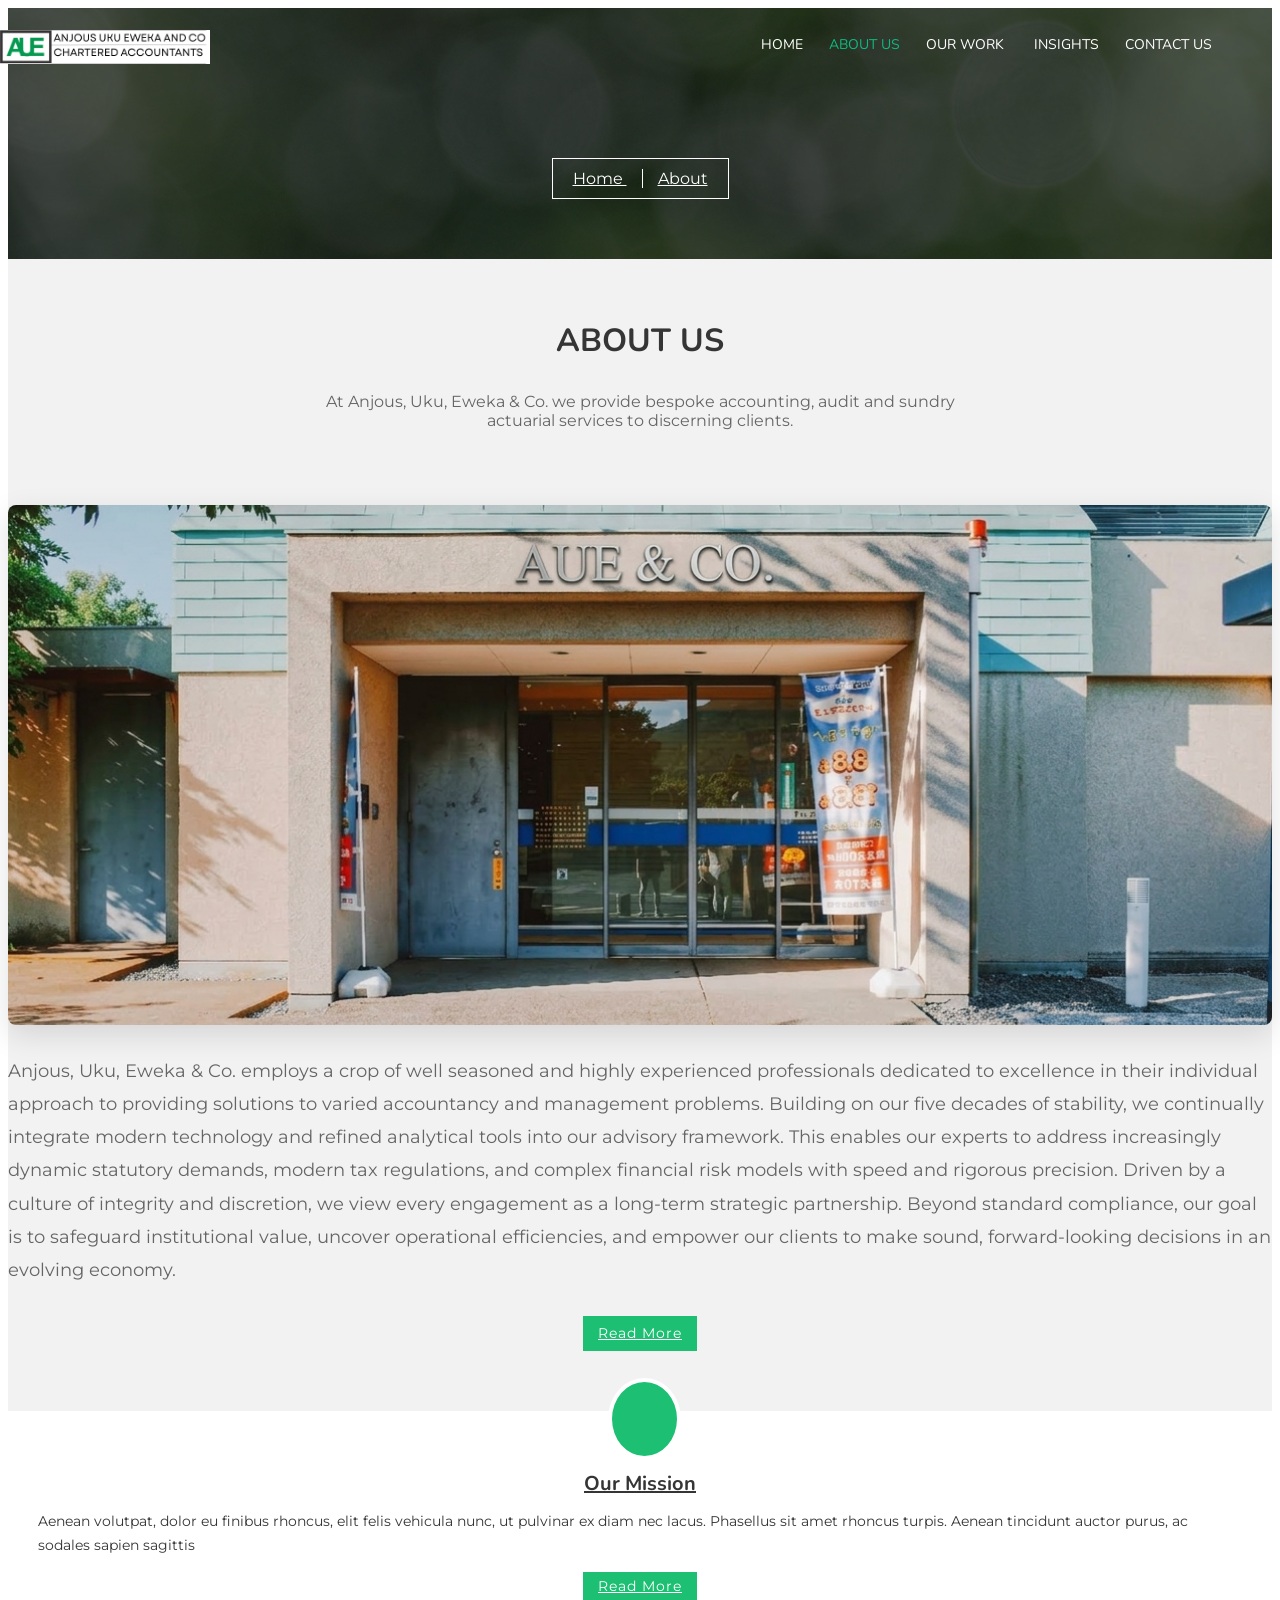
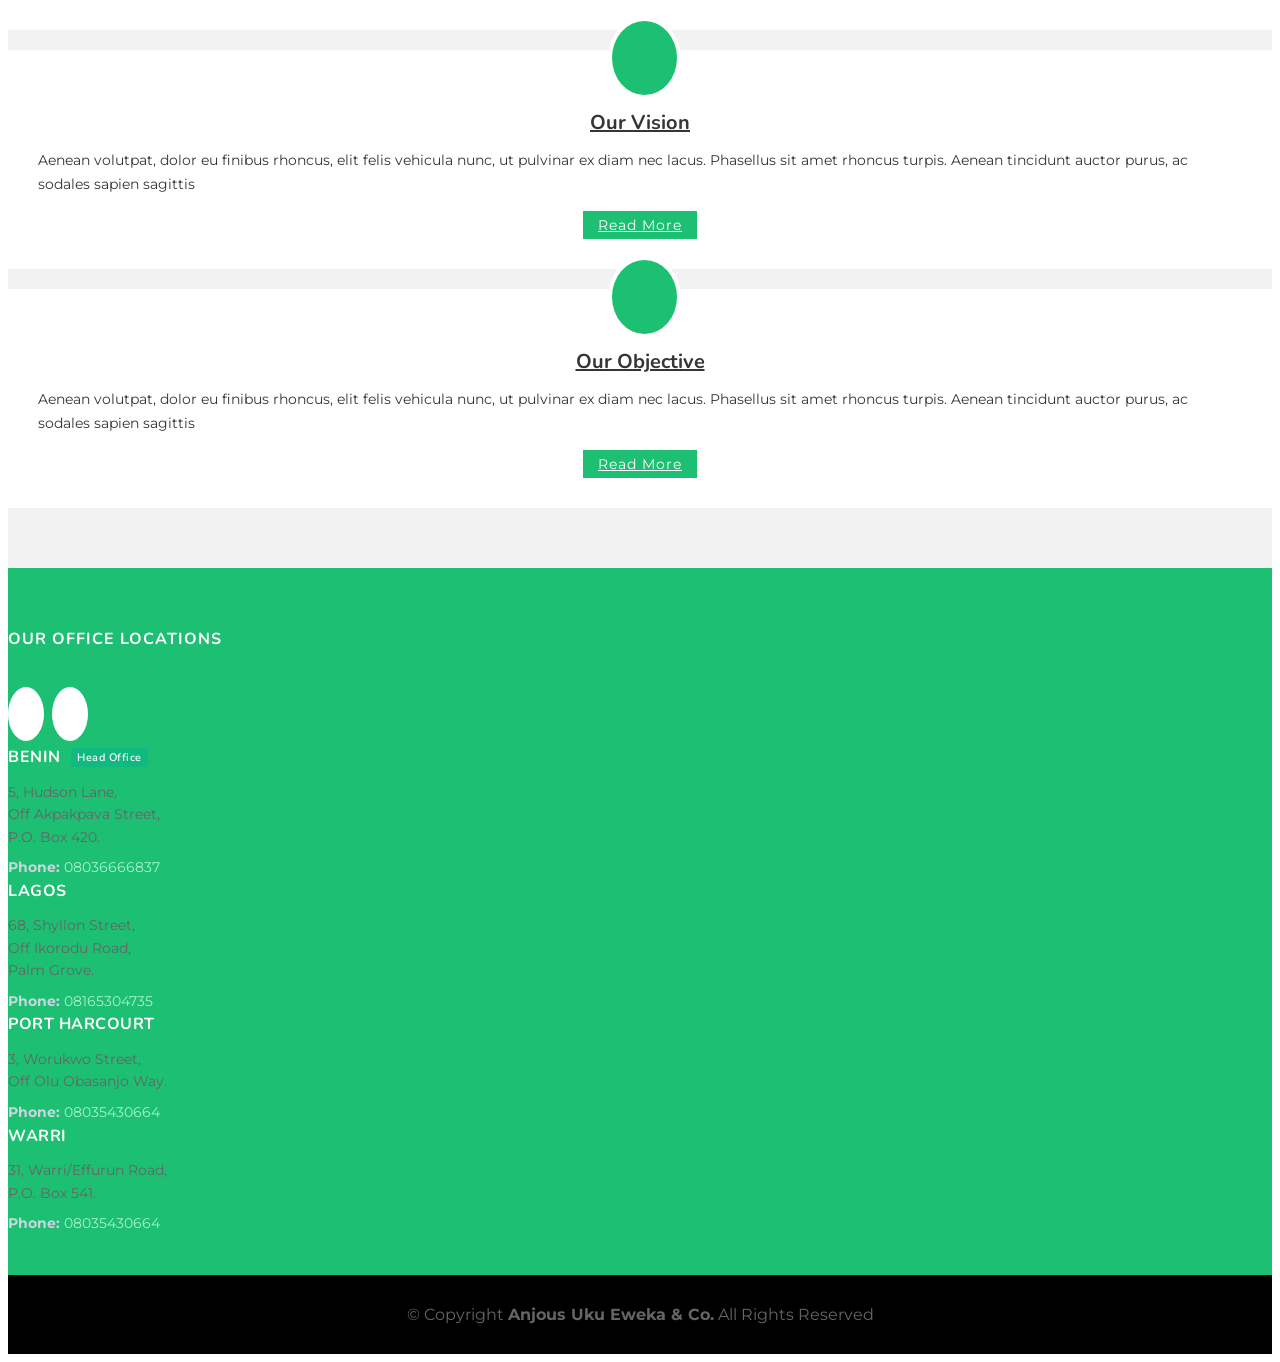
==== commit 789730bf: "11:20PM" ====
--- a/about.html
+++ b/about.html
@@ -40,19 +40,6 @@
                 gap: 12px;
             }
 
-            .company-brand-title {
-                margin: 0;
-                font-weight: 700;
-                letter-spacing: 0.5px;
-                font-size: 1.5rem;
-                line-height: 1.2;
-            }
-
-            .company-brand-title a {
-                color: #ffffff;
-                text-decoration: none;
-            }
-
             .logo-placeholder-container {
                 display: flex;
                 align-items: center;
@@ -60,10 +47,11 @@
             }
 
             .logo-placeholder {
-                max-height: 45px;
-                max-width: 140px;
-                border: 1px;
-                padding: 4px 8px;
+                max-height: 65px;
+                max-width: 210px;
+                border: none;
+                padding: 0;
+                background: transparent;
                 color: #ffffff;
                 font-size: 0.75rem;
                 display: inline-block;
@@ -164,15 +152,11 @@
                     padding: 5px 0;
                 }
 
-                .company-brand-title {
-                    font-size: 1.1rem;
-                }
-
                 .logo-placeholder {
-                    max-height: 35px;
-                    max-width: 100px;
+                    max-height: 48px;
+                    max-width: 150px;
                     font-size: 0.65rem;
-                    padding: 2px 4px;
+                    padding: 0;
                 }
 
                 .about-stacked-content .title {
@@ -181,10 +165,6 @@
             }
 
             @media (max-width: 480px) {
-                .company-brand-title {
-                    font-size: 0.95rem;
-                }
-                
                 .brand-logo-left-group {
                     gap: 8px;
                 }
@@ -198,7 +178,7 @@
             <div class="container-fluid">
                 <div class="header-nav-wrapper">
                     
-                    <!-- Left-Aligned Brand Title and Logo Placeholder -->
+                    <!-- Left-Aligned Brand Logo (Text Removed) -->
                     <div class="brand-logo-left-group pull-left">
                         <div class="logo-placeholder-container">
                             <a href="index.html">
@@ -206,7 +186,6 @@
                                 <span id="logo-fallback-text" class="logo-placeholder" style="display:none;">[ Logo ]</span>
                             </a>
                         </div>
-                        <h1 class="company-brand-title"><a href="index.html">Anjous Uku Eweka & Co.</a></h1>
                     </div>
 
                     <!-- Navigation Links -->
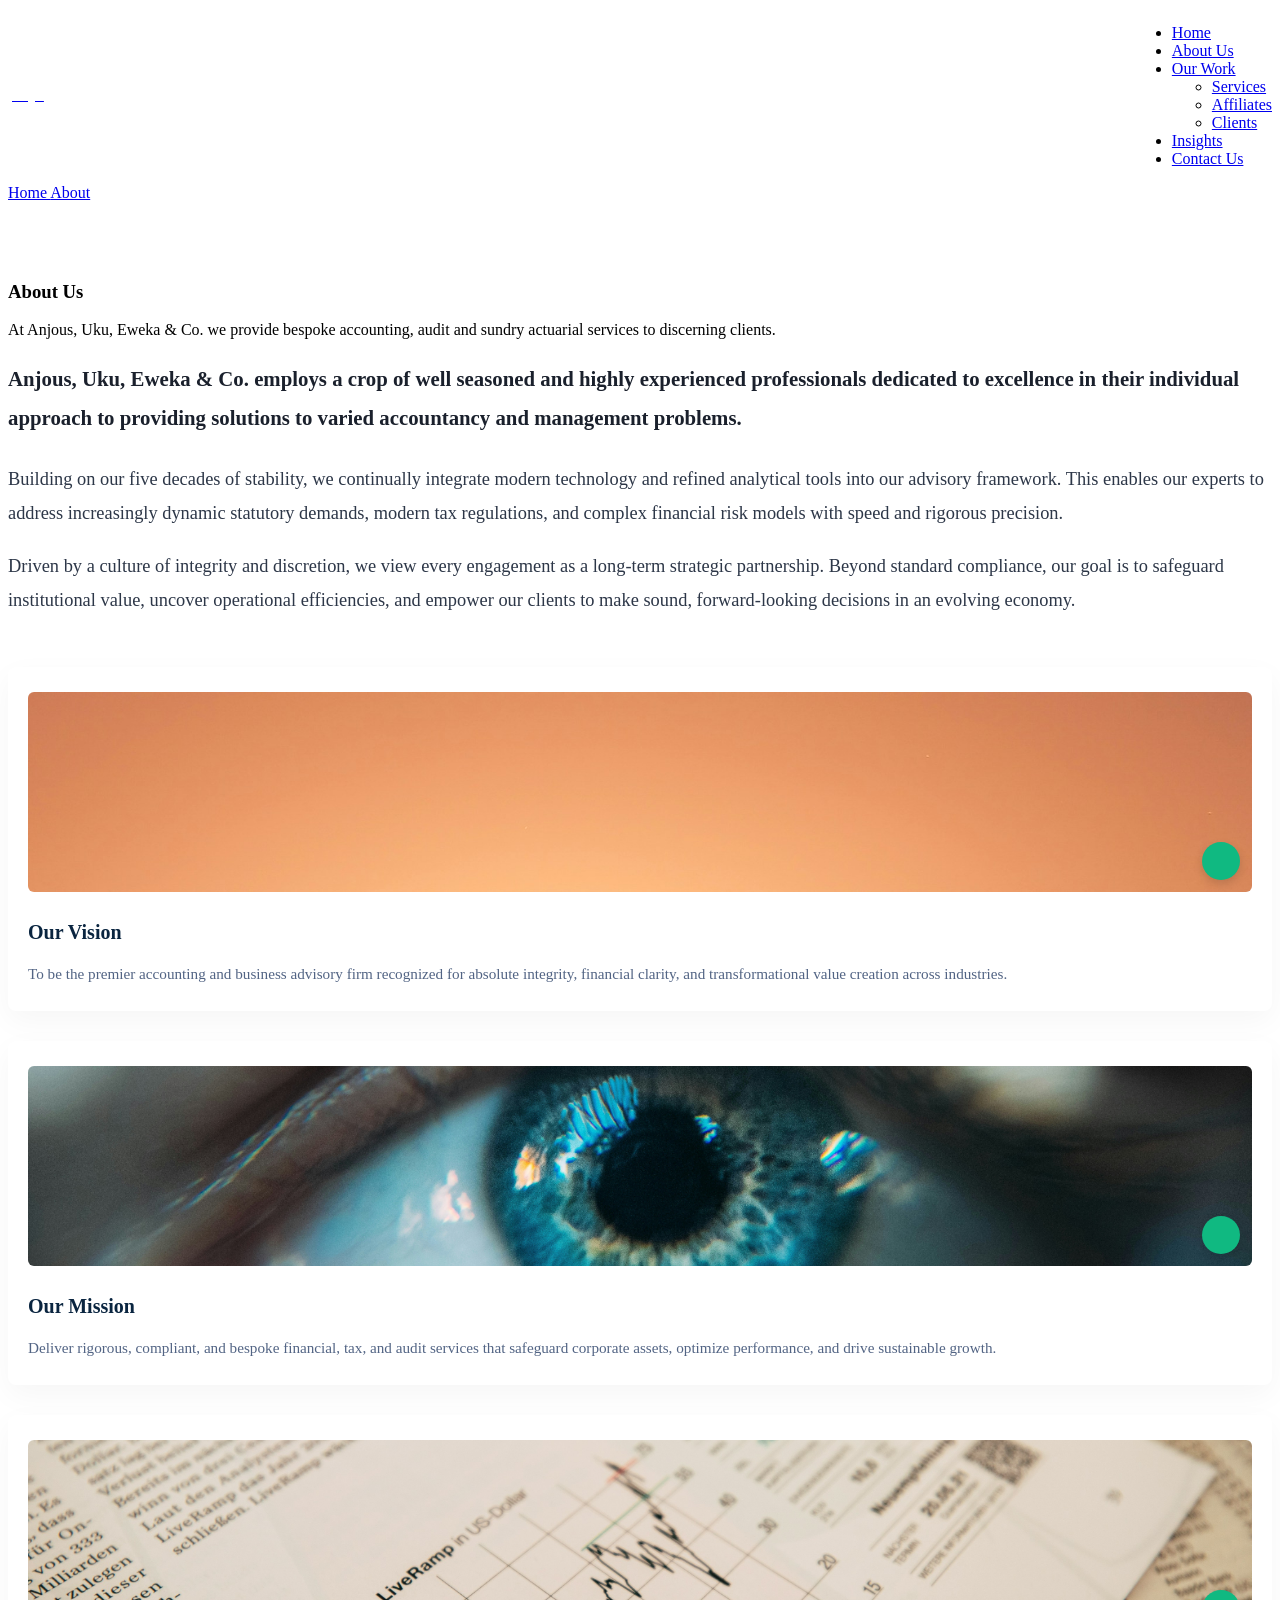
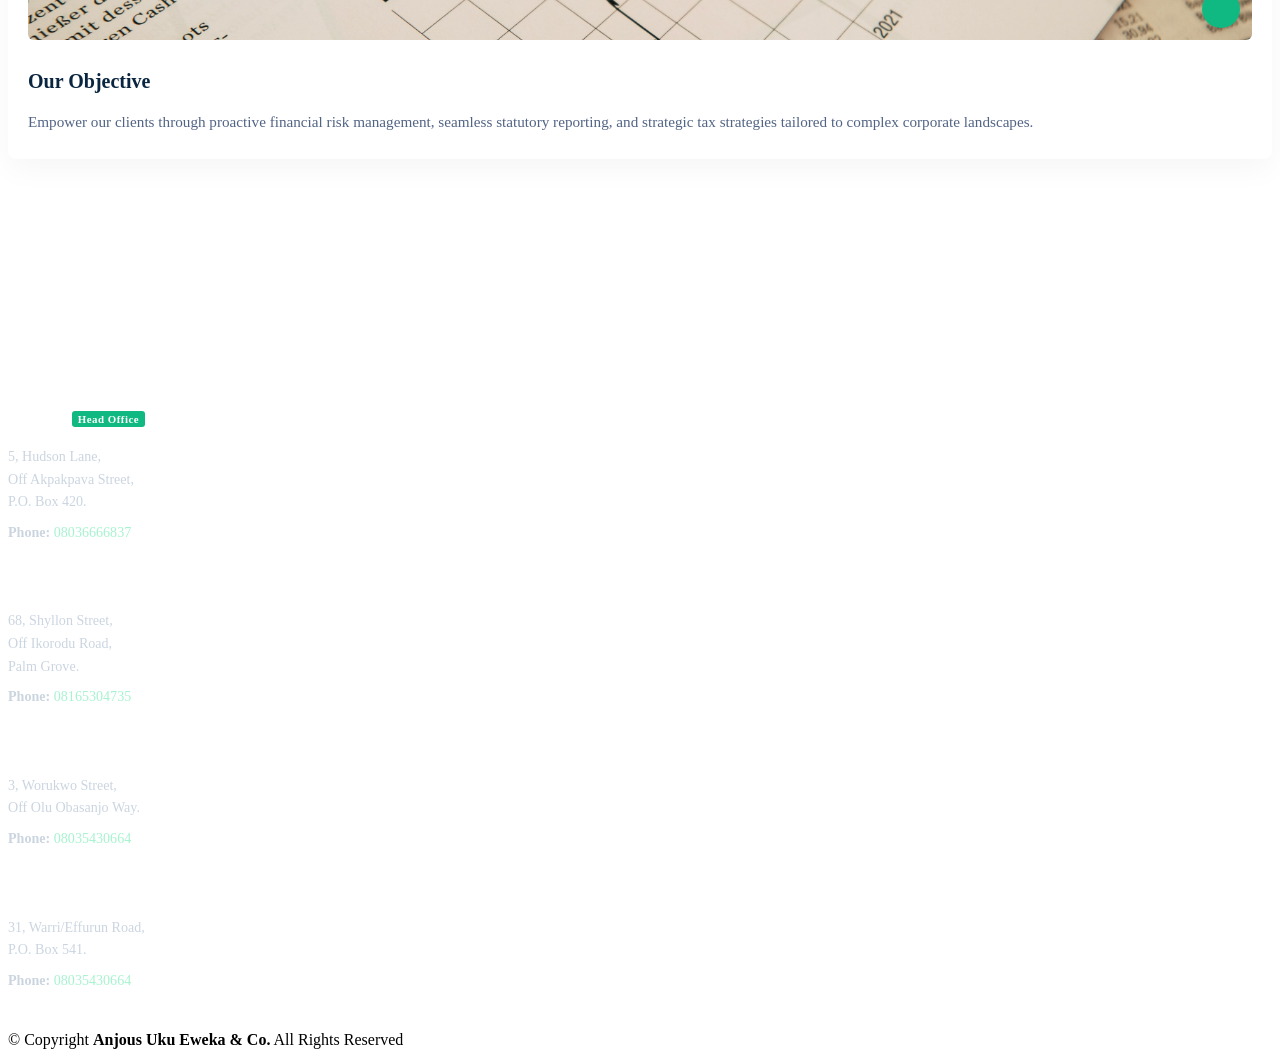
==== commit 95cb39db: "6:41PM" ====
--- a/about.html
+++ b/about.html
@@ -58,32 +58,97 @@
                 text-align: center;
             }
 
-            /* Custom Styling to Stack Image on Top and Scale Up the Section */
-            .about-row-stacked {
-                padding: 30px 0;
-            }
-
-            .about-stacked-img-wrapper {
+            /* Custom Full-Page Translucent Background for the Entire About Section */
+            .about-full-bg {
+                position: relative;
+                width: 100%;
+                padding-top: 60px;
+                padding-bottom: 80px;
+                background: linear-gradient(rgba(255, 255, 255, 0.90), rgba(255, 255, 255, 0.90)), url('img/about.jpg') no-repeat center center;
+                background-size: cover;
+                background-attachment: fixed;
+            }
+
+            .about-translucent-content {
+                font-size: 1.15rem;
+                line-height: 1.85;
+                color: #2d3748;
+                margin-bottom: 50px;
+            }
+
+            .about-translucent-content .lead-intro {
+                font-size: 1.3rem;
+                font-weight: 600;
+                color: #1a202c;
                 margin-bottom: 25px;
             }
 
-            .about-stacked-img {
+            /* Uniform Insights-Inspired Card Styling for Vision, Mission, Objective */
+            .about-card-uniform {
+                border: none !important;
+                outline: none !important;
+                box-shadow: 0 10px 30px rgba(0, 0, 0, 0.04) !important;
+                background: #ffffff !important;
+                padding: 25px 20px;
+                margin-bottom: 30px;
+                border-radius: 8px;
+                height: 100%;
+                display: flex;
+                flex-direction: column;
+                justify-content: space-between;
+                transition: transform 0.3s ease;
+            }
+
+            .about-card-uniform:hover {
+                transform: translateY(-4px);
+            }
+
+            .about-card-img-wrapper {
                 width: 100%;
-                max-height: 520px;
+                height: 200px;
+                overflow: hidden;
+                border-radius: 6px;
+                margin-bottom: 20px;
+                background-color: #e2e8f0;
+                position: relative;
+            }
+
+            .about-card-img-wrapper img {
+                width: 100%;
+                height: 100%;
                 object-fit: cover;
-                border-radius: 8px;
-                box-shadow: 0 10px 30px rgba(0, 0, 0, 0.12);
-            }
-
-            .about-stacked-content {
-                font-size: 1.15rem;
-                line-height: 1.8;
-            }
-
-            .about-stacked-content .title {
-                font-size: 2.25rem;
+                display: block;
+            }
+
+            .about-card-icon-badge {
+                position: absolute;
+                bottom: 12px;
+                right: 12px;
+                background: #10b981;
+                color: #ffffff;
+                width: 38px;
+                height: 38px;
+                border-radius: 50%;
+                display: flex;
+                align-items: center;
+                justify-content: center;
+                font-size: 1.2rem;
+                box-shadow: 0 4px 10px rgba(0, 0, 0, 0.15);
+            }
+
+            .about-card-uniform h4 {
                 font-weight: 700;
-                margin-bottom: 20px;
+                font-size: 1.25rem;
+                color: #0A2540;
+                margin-bottom: 12px;
+                line-height: 1.4;
+            }
+
+            .about-card-uniform p {
+                color: #526484;
+                font-size: 0.95rem;
+                line-height: 1.6;
+                margin-bottom: 0;
             }
 
             /* Custom Borderless Multi-Office Footer Layout & Styling */
@@ -159,8 +224,8 @@
                     padding: 0;
                 }
 
-                .about-stacked-content .title {
-                    font-size: 1.75rem;
+                .about-full-bg {
+                    background-attachment: scroll;
                 }
             }
 
@@ -228,8 +293,8 @@
         </section>
         <!-- Banner Section End-->
 
-        <!-- About Us Section Start-->
-        <section class="about">
+        <!-- About Us Section Start (Spanning Entire Content Background) -->
+        <section class="about about-full-bg">
             <div class="container">
                 <header class="section-header">
                     <h3>About Us</h3>
@@ -238,70 +303,66 @@
                     </p>
                 </header>
 
-                <!-- Stacked & Scaled-Up Welcome Section -->
-                <div class="row about-row-stacked">
-                    <div class="col-12 about-stacked-img-wrapper text-center">
-                        <img src="img/about.jpg" alt="Welcome Image" class="img-fluid about-stacked-img">
-                    </div>
-                    <div class="col-12 about-stacked-content text-center">
-                        <h2 class="title"><a href="#"></a></h2>
+                <!-- Intro Description Block -->
+                <div class="row">
+                    <div class="col-lg-10 offset-lg-1 about-translucent-content text-center">
+                        <p class="lead-intro">
+                            Anjous, Uku, Eweka & Co. employs a crop of well seasoned and highly experienced professionals dedicated to excellence in their individual approach to providing solutions to varied accountancy and management problems.
+                        </p>
                         <p>
-Anjous, Uku, Eweka & Co. employs a crop of well seasoned and highly experienced professionals dedicated to excellence in their individual approach to providing solutions to varied accountancy and management problems.
-
-Building on our five decades of stability, we continually integrate modern technology and refined analytical tools into our advisory framework. This enables our experts to address increasingly dynamic statutory demands, modern tax regulations, and complex financial risk models with speed and rigorous precision.
-
-Driven by a culture of integrity and discretion, we view every engagement as a long-term strategic partnership. Beyond standard compliance, our goal is to safeguard institutional value, uncover operational efficiencies, and empower our clients to make sound, forward-looking decisions in an evolving economy.                        </p>
-                        <div class="read-more">
-                            <a href="#">Read More</a>
-                        </div>
-                    </div>
-                </div>
-
-                <div class="row about-cols">
-                    <div class="col-md-4">
-                        <div class="about-col">
-                            <div class="img">
-                                <img src="img/about-mission.jpg" alt="" class="img-fluid">
-                                <div class="icon"><i class="ion-ios-disc"></i></div>
-                            </div>
-                            <h2 class="title"><a href="#">Our Mission</a></h2>
-                            <p>
-                                Aenean volutpat, dolor eu finibus rhoncus, elit felis vehicula nunc, ut pulvinar ex diam nec lacus. Phasellus sit amet rhoncus turpis. Aenean tincidunt auctor purus, ac sodales sapien sagittis
-                            </p>
-                            <div class="read-more">
-                                <a href="#">Read More</a>
-                            </div>
-                        </div>
-                    </div>
-
-                    <div class="col-md-4">
-                        <div class="about-col">
-                            <div class="img">
-                                <img src="img/about-vision.jpg" alt="" class="img-fluid">
-                                <div class="icon"><i class="ion-ios-eye"></i></div>
-                            </div>
-                            <h2 class="title"><a href="#">Our Vision</a></h2>
-                            <p>
-                                Aenean volutpat, dolor eu finibus rhoncus, elit felis vehicula nunc, ut pulvinar ex diam nec lacus. Phasellus sit amet rhoncus turpis. Aenean tincidunt auctor purus, ac sodales sapien sagittis
-                            </p>
-                            <div class="read-more">
-                                <a href="#">Read More</a>
-                            </div>
-                        </div>
-                    </div>
-
-                    <div class="col-md-4">
-                        <div class="about-col">
-                            <div class="img">
-                                <img src="img/about-objective.jpg" alt="" class="img-fluid">
-                                <div class="icon"><i class="ion-ios-options"></i></div>
-                            </div>
-                            <h2 class="title"><a href="#">Our Objective</a></h2>
-                            <p>
-                                Aenean volutpat, dolor eu finibus rhoncus, elit felis vehicula nunc, ut pulvinar ex diam nec lacus. Phasellus sit amet rhoncus turpis. Aenean tincidunt auctor purus, ac sodales sapien sagittis
-                            </p>
-                            <div class="read-more">
-                                <a href="#">Read More</a>
+                            Building on our five decades of stability, we continually integrate modern technology and refined analytical tools into our advisory framework. This enables our experts to address increasingly dynamic statutory demands, modern tax regulations, and complex financial risk models with speed and rigorous precision.
+                        </p>
+                        <p class="mb-0">
+                            Driven by a culture of integrity and discretion, we view every engagement as a long-term strategic partnership. Beyond standard compliance, our goal is to safeguard institutional value, uncover operational efficiencies, and empower our clients to make sound, forward-looking decisions in an evolving economy.
+                        </p>
+                    </div>
+                </div>
+
+                <div class="row">
+                    <!-- Vision Card -->
+                    <div class="col-lg-4 col-md-6 d-flex align-items-stretch">
+                        <div class="about-card-uniform w-100">
+                            <div>
+                                <div class="about-card-img-wrapper">
+                                    <img src="img/about-vision.jpg" alt="Our Vision">
+                                    <div class="about-card-icon-badge"><i class="ion-ios-eye"></i></div>
+                                </div>
+                                <h4>Our Vision</h4>
+                                <p>
+                                    To be the premier accounting and business advisory firm recognized for absolute integrity, financial clarity, and transformational value creation across industries.
+                                </p>
+                            </div>
+                        </div>
+                    </div>
+
+                    <!-- Mission Card -->
+                    <div class="col-lg-4 col-md-6 d-flex align-items-stretch">
+                        <div class="about-card-uniform w-100">
+                            <div>
+                                <div class="about-card-img-wrapper">
+                                    <img src="img/about-mission.jpg" alt="Our Mission">
+                                    <div class="about-card-icon-badge"><i class="ion-ios-disc"></i></div>
+                                </div>
+                                <h4>Our Mission</h4>
+                                <p>
+                                    Deliver rigorous, compliant, and bespoke financial, tax, and audit services that safeguard corporate assets, optimize performance, and drive sustainable growth.
+                                </p>
+                            </div>
+                        </div>
+                    </div>
+
+                    <!-- Objective Card -->
+                    <div class="col-lg-4 col-md-6 d-flex align-items-stretch">
+                        <div class="about-card-uniform w-100">
+                            <div>
+                                <div class="about-card-img-wrapper">
+                                    <img src="img/about-objective.jpg" alt="Our Objective">
+                                    <div class="about-card-icon-badge"><i class="ion-ios-options"></i></div>
+                                </div>
+                                <h4>Our Objective</h4>
+                                <p>
+                                    Empower our clients through proactive financial risk management, seamless statutory reporting, and strategic tax strategies tailored to complex corporate landscapes.
+                                </p>
                             </div>
                         </div>
                     </div>
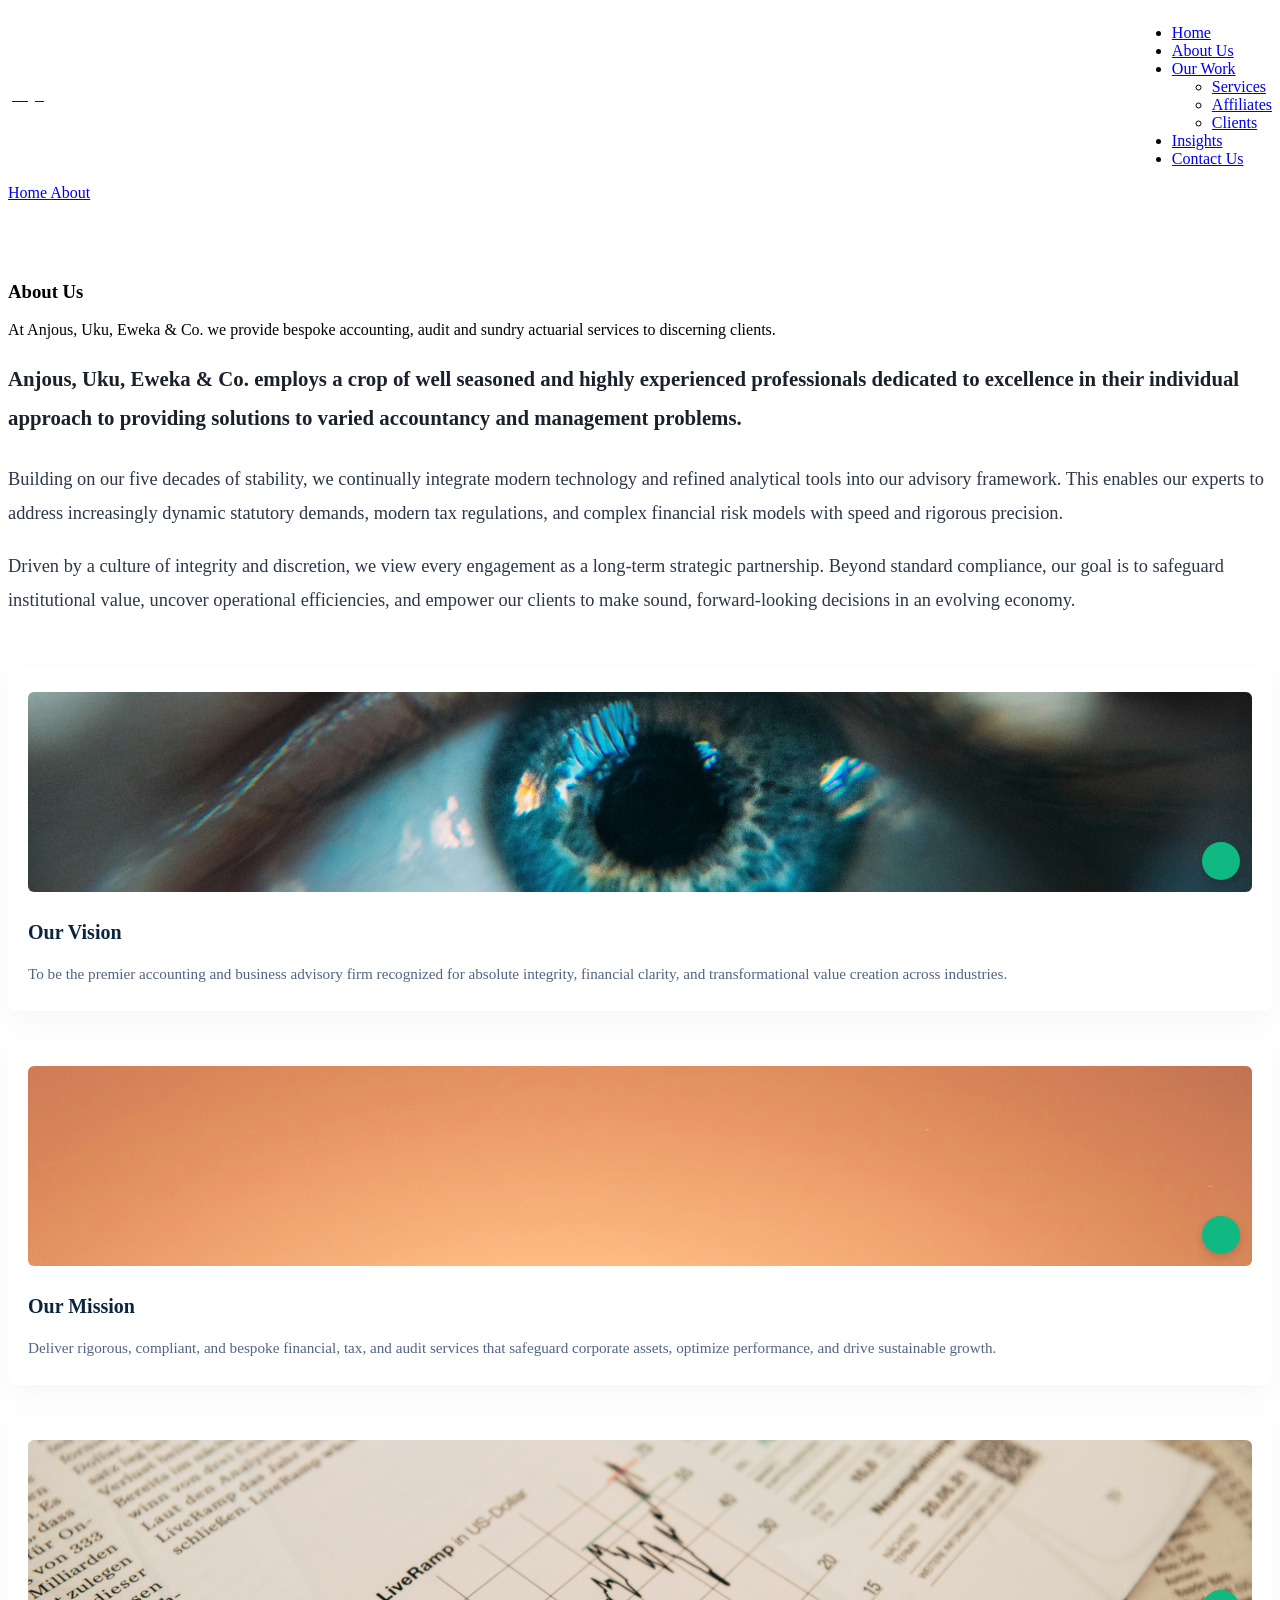
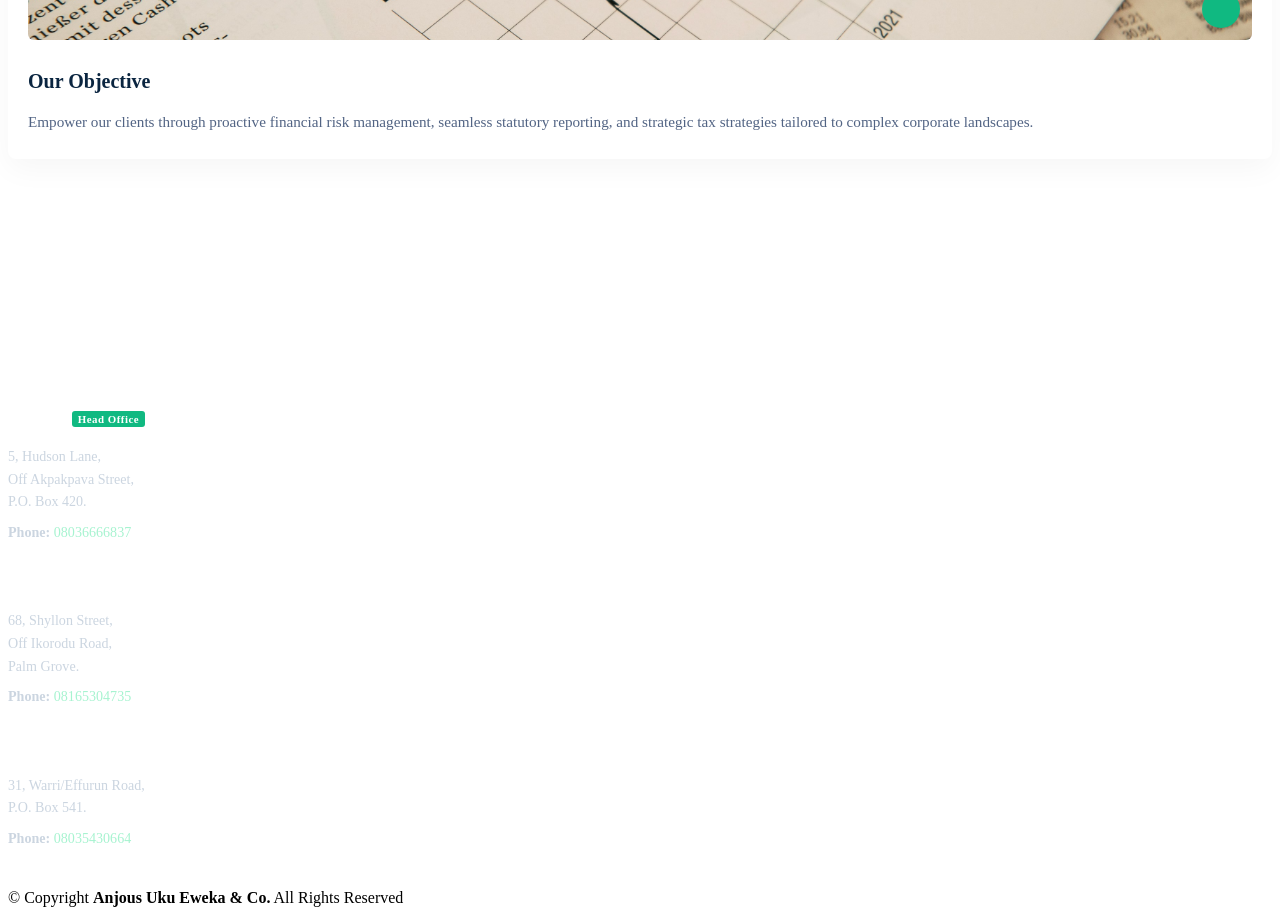
==== commit fcbe983c: "10:17PM" ====
--- a/about.html
+++ b/about.html
@@ -394,7 +394,7 @@
                     <div class="row g-3">
                         
                         <!-- Benin (Head Office) -->
-                        <div class="col-lg-3 col-md-6 mb-4">
+                        <div class="col-lg-4 col-md-6 mb-4">
                             <div class="office-card">
                                 <h5>Benin <span class="head-tag">Head Office</span></h5>
                                 <p>5, Hudson Lane,<br>Off Akpakpava Street,<br>P.O. Box 420.</p>
@@ -403,7 +403,7 @@
                         </div>
 
                         <!-- Lagos Office -->
-                        <div class="col-lg-3 col-md-6 mb-4">
+                        <div class="col-lg-4 col-md-6 mb-4">
                             <div class="office-card">
                                 <h5>Lagos</h5>
                                 <p>68, Shyllon Street,<br>Off Ikorodu Road,<br>Palm Grove.</p>
@@ -411,17 +411,8 @@
                             </div>
                         </div>
 
-                        <!-- Port Harcourt Office -->
-                        <div class="col-lg-3 col-md-6 mb-4">
-                            <div class="office-card">
-                                <h5>Port Harcourt</h5>
-                                <p>3, Worukwo Street,<br>Off Olu Obasanjo Way.</p>
-                                <strong>Phone:</strong> <a href="tel:08035430664">08035430664</a>
-                            </div>
-                        </div>
-
                         <!-- Warri Office -->
-                        <div class="col-lg-3 col-md-6 mb-4">
+                        <div class="col-lg-4 col-md-6 mb-4">
                             <div class="office-card">
                                 <h5>Warri</h5>
                                 <p>31, Warri/Effurun Road,<br>P.O. Box 541.</p>
